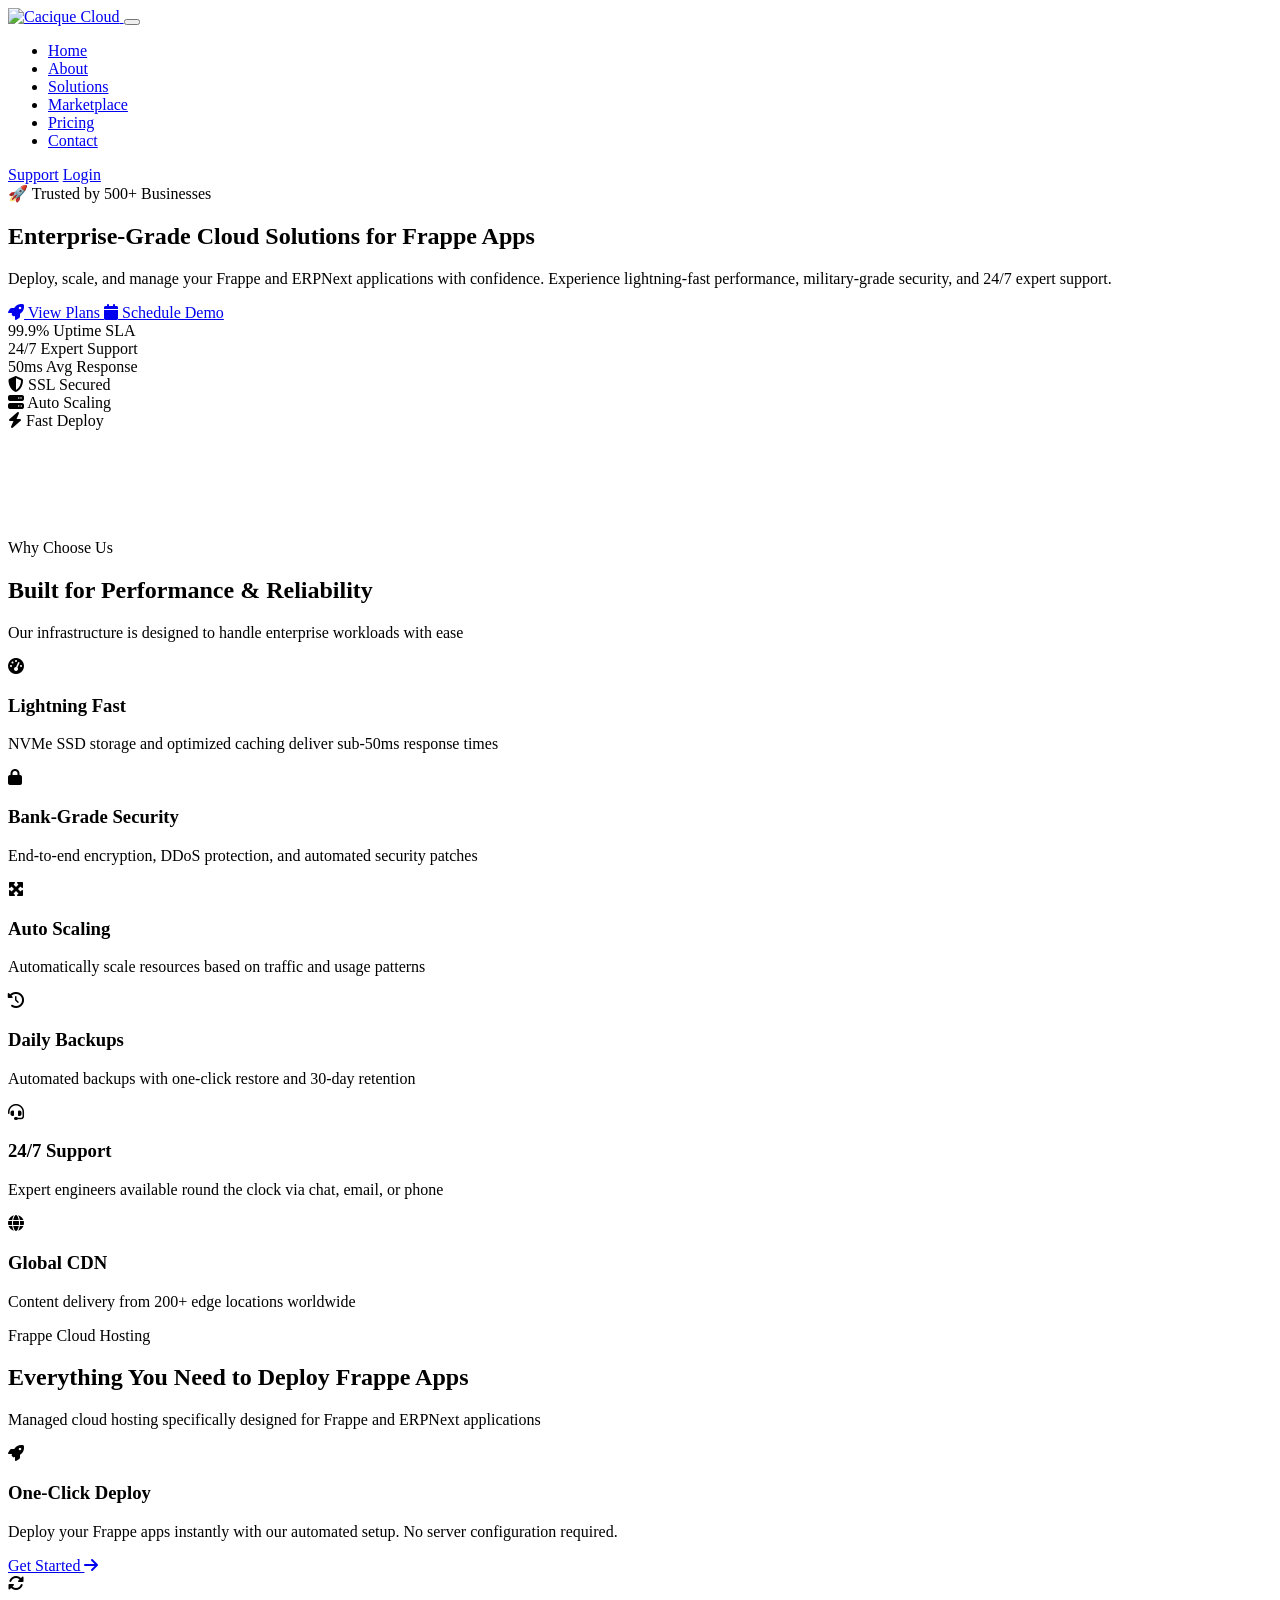
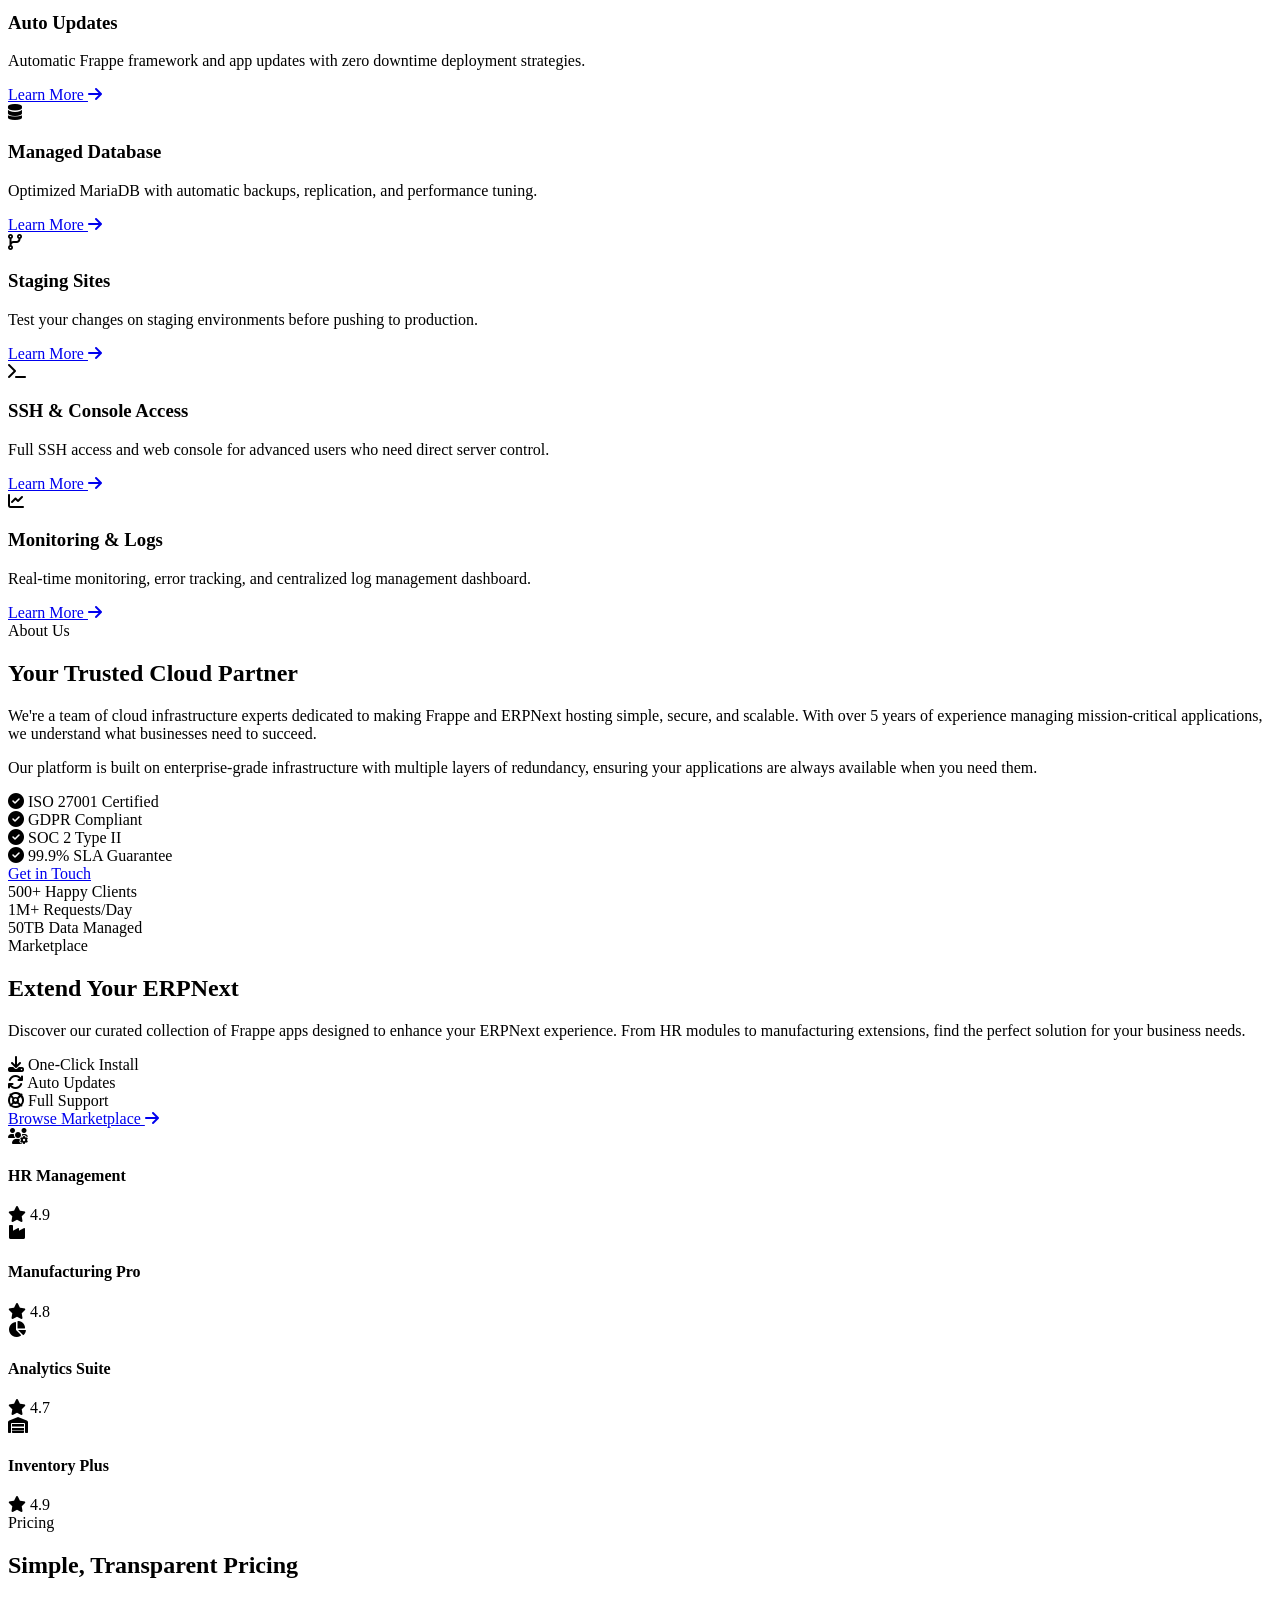
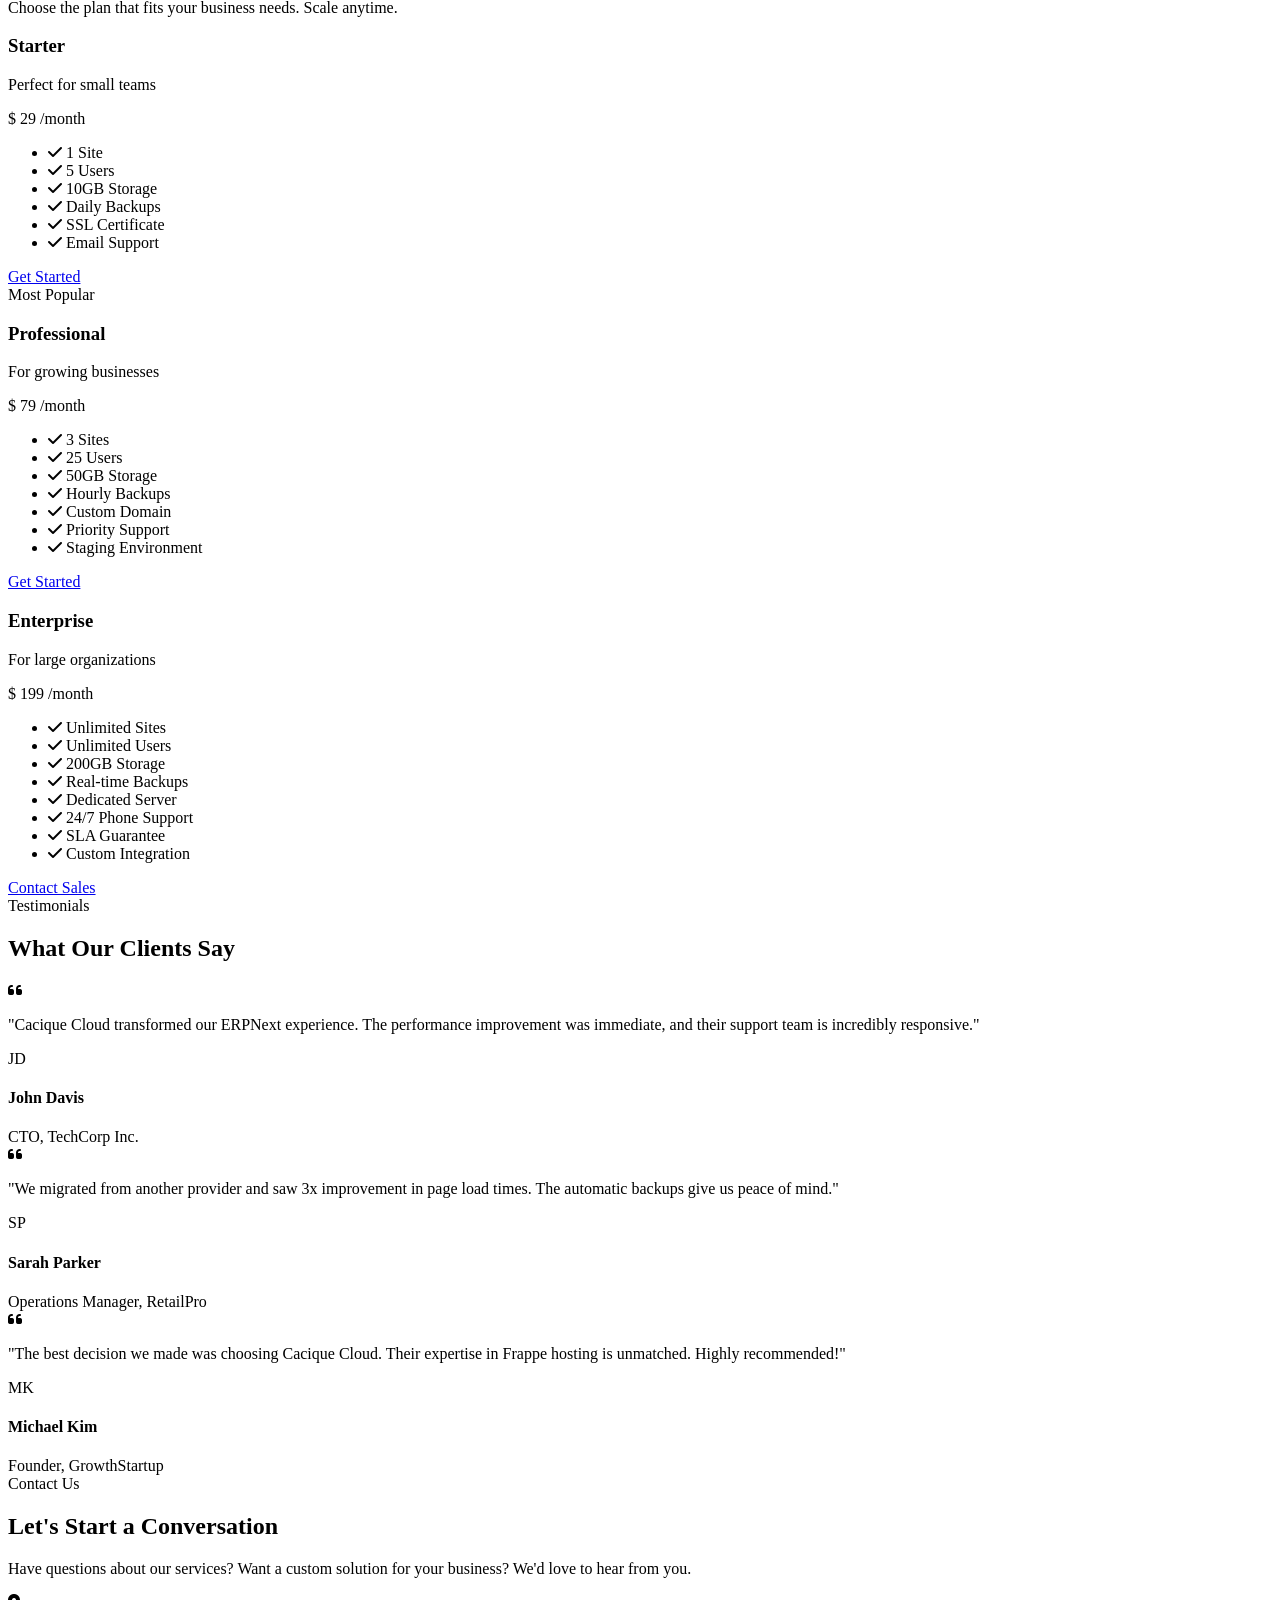
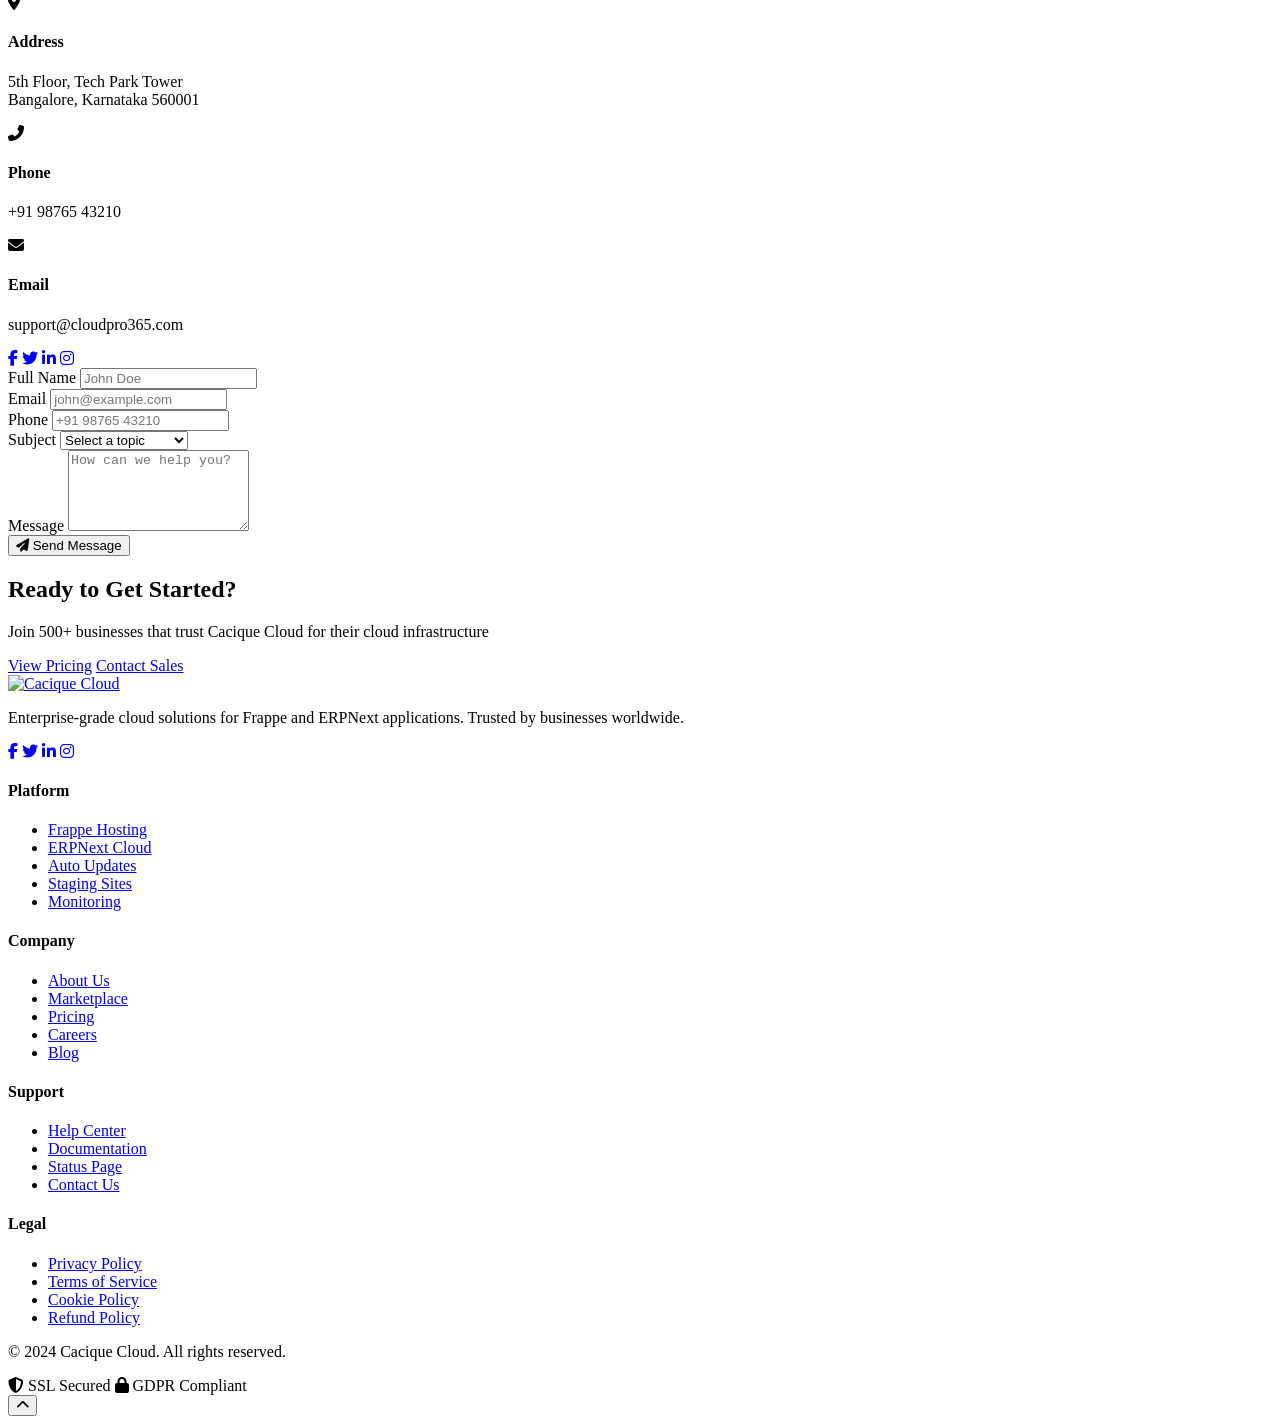
==== press_app/www/press_home.html @ 89ca15f7 "update" ====
<!DOCTYPE html>
<html lang="en">
<head>
    <meta charset="UTF-8">
    <meta name="viewport" content="width=device-width, initial-scale=1.0">
    <title>Cacique Cloud - Secure Cloud Solutions for Frappe Apps</title>
    <link rel="stylesheet" href="/assets/press_app/css/cloudpro.css">
    <link href="https://fonts.googleapis.com/css2?family=Inter:wght@300;400;500;600;700;800&display=swap" rel="stylesheet">
    <link rel="stylesheet" href="https://cdnjs.cloudflare.com/ajax/libs/font-awesome/6.4.0/css/all.min.css">
</head>
<body>
    <!-- Navigation -->
    <nav class="navbar" id="navbar">
        <div class="nav-container">
            <a href="#" class="logo">
                <img src="/files/logo.png" alt="Cacique Cloud" class="logo-image">
            </a>

            <button class="mobile-toggle" id="mobileToggle" aria-label="Toggle menu">
                <span></span>
                <span></span>
                <span></span>
            </button>

            <ul class="nav-menu" id="navMenu">
                <li><a href="#home" class="nav-link active">Home</a></li>
                <li><a href="#about" class="nav-link">About</a></li>
                <li><a href="#solutions" class="nav-link">Solutions</a></li>
                <li><a href="#marketplace" class="nav-link">Marketplace</a></li>
                <li><a href="#pricing" class="nav-link">Pricing</a></li>
                <li><a href="#contact" class="nav-link">Contact</a></li>
            </ul>

            <div class="nav-actions">
                <a href="#" class="btn btn-outline">Support</a>
                <a href="#" class="btn btn-primary">Login</a>
            </div>
        </div>
    </nav>

    <!-- Hero Section -->
    <section class="hero" id="home">
        <div class="hero-container">
            <div class="hero-content">
                <span class="hero-badge">🚀 Trusted by 500+ Businesses</span>
                <h1 class="hero-title">
                    Enterprise-Grade <span class="gradient-text">Cloud Solutions</span> for Frappe Apps
                </h1>
                <p class="hero-description">
                    Deploy, scale, and manage your Frappe and ERPNext applications with confidence.
                    Experience lightning-fast performance, military-grade security, and 24/7 expert support.
                </p>
                <div class="hero-actions">
                    <a href="#pricing" class="btn btn-primary btn-large">
                        <i class="fas fa-rocket"></i> View Plans
                    </a>
                    <a href="#contact" class="btn btn-outline btn-large">
                        <i class="fas fa-calendar"></i> Schedule Demo
                    </a>
                </div>
                <div class="hero-stats">
                    <div class="stat">
                        <span class="stat-number">99.9%</span>
                        <span class="stat-label">Uptime SLA</span>
                    </div>
                    <div class="stat">
                        <span class="stat-number">24/7</span>
                        <span class="stat-label">Expert Support</span>
                    </div>
                    <div class="stat">
                        <span class="stat-number">50ms</span>
                        <span class="stat-label">Avg Response</span>
                    </div>
                </div>
            </div>
            <div class="hero-visual">
                <div class="hero-image">
                    <div class="floating-card card-1">
                        <i class="fas fa-shield-alt"></i>
                        <span>SSL Secured</span>
                    </div>
                    <div class="floating-card card-2">
                        <i class="fas fa-server"></i>
                        <span>Auto Scaling</span>
                    </div>
                    <div class="floating-card card-3">
                        <i class="fas fa-bolt"></i>
                        <span>Fast Deploy</span>
                    </div>
                    <div class="cloud-illustration">
                        <div class="cloud-main"></div>
                        <div class="cloud-secondary"></div>
                        <div class="server-rack"></div>
                    </div>
                </div>
            </div>
        </div>
        <div class="hero-wave">
            <svg viewBox="0 0 1440 120" fill="none" xmlns="http://www.w3.org/2000/svg">
                <path d="M0 120L60 105C120 90 240 60 360 45C480 30 600 30 720 37.5C840 45 960 60 1080 67.5C1200 75 1320 75 1380 75L1440 75V120H1380C1320 120 1200 120 1080 120C960 120 840 120 720 120C600 120 480 120 360 120C240 120 120 120 60 120H0Z" fill="white"/>
            </svg>
        </div>
    </section>

    <!-- Features Section -->
    <section class="features" id="features">
        <div class="container">
            <div class="section-header">
                <span class="section-badge">Why Choose Us</span>
                <h2 class="section-title">Built for Performance & Reliability</h2>
                <p class="section-description">
                    Our infrastructure is designed to handle enterprise workloads with ease
                </p>
            </div>
            <div class="features-grid">
                <div class="feature-card" data-aos="fade-up">
                    <div class="feature-icon">
                        <i class="fas fa-tachometer-alt"></i>
                    </div>
                    <h3>Lightning Fast</h3>
                    <p>NVMe SSD storage and optimized caching deliver sub-50ms response times</p>
                </div>
                <div class="feature-card" data-aos="fade-up" data-aos-delay="100">
                    <div class="feature-icon">
                        <i class="fas fa-lock"></i>
                    </div>
                    <h3>Bank-Grade Security</h3>
                    <p>End-to-end encryption, DDoS protection, and automated security patches</p>
                </div>
                <div class="feature-card" data-aos="fade-up" data-aos-delay="200">
                    <div class="feature-icon">
                        <i class="fas fa-expand-arrows-alt"></i>
                    </div>
                    <h3>Auto Scaling</h3>
                    <p>Automatically scale resources based on traffic and usage patterns</p>
                </div>
                <div class="feature-card" data-aos="fade-up" data-aos-delay="300">
                    <div class="feature-icon">
                        <i class="fas fa-history"></i>
                    </div>
                    <h3>Daily Backups</h3>
                    <p>Automated backups with one-click restore and 30-day retention</p>
                </div>
                <div class="feature-card" data-aos="fade-up" data-aos-delay="400">
                    <div class="feature-icon">
                        <i class="fas fa-headset"></i>
                    </div>
                    <h3>24/7 Support</h3>
                    <p>Expert engineers available round the clock via chat, email, or phone</p>
                </div>
                <div class="feature-card" data-aos="fade-up" data-aos-delay="500">
                    <div class="feature-icon">
                        <i class="fas fa-globe"></i>
                    </div>
                    <h3>Global CDN</h3>
                    <p>Content delivery from 200+ edge locations worldwide</p>
                </div>
            </div>
        </div>
    </section>

    <!-- Solutions Section -->
    <section class="solutions" id="solutions">
        <div class="container">
            <div class="section-header">
                <span class="section-badge">Frappe Cloud Hosting</span>
                <h2 class="section-title">Everything You Need to Deploy Frappe Apps</h2>
                <p class="section-description">
                    Managed cloud hosting specifically designed for Frappe and ERPNext applications
                </p>
            </div>
            <div class="solutions-grid">
                <div class="solution-card" data-aos="fade-up">
                    <div class="solution-icon">
                        <i class="fas fa-rocket"></i>
                    </div>
                    <h3>One-Click Deploy</h3>
                    <p>Deploy your Frappe apps instantly with our automated setup. No server configuration required.</p>
                    <a href="#pricing" class="solution-link">
                        Get Started <i class="fas fa-arrow-right"></i>
                    </a>
                </div>
                <div class="solution-card" data-aos="fade-up" data-aos-delay="100">
                    <div class="solution-icon">
                        <i class="fas fa-sync-alt"></i>
                    </div>
                    <h3>Auto Updates</h3>
                    <p>Automatic Frappe framework and app updates with zero downtime deployment strategies.</p>
                    <a href="#pricing" class="solution-link">
                        Learn More <i class="fas fa-arrow-right"></i>
                    </a>
                </div>
                <div class="solution-card" data-aos="fade-up" data-aos-delay="200">
                    <div class="solution-icon">
                        <i class="fas fa-database"></i>
                    </div>
                    <h3>Managed Database</h3>
                    <p>Optimized MariaDB with automatic backups, replication, and performance tuning.</p>
                    <a href="#pricing" class="solution-link">
                        Learn More <i class="fas fa-arrow-right"></i>
                    </a>
                </div>
                <div class="solution-card" data-aos="fade-up" data-aos-delay="300">
                    <div class="solution-icon">
                        <i class="fas fa-code-branch"></i>
                    </div>
                    <h3>Staging Sites</h3>
                    <p>Test your changes on staging environments before pushing to production.</p>
                    <a href="#pricing" class="solution-link">
                        Learn More <i class="fas fa-arrow-right"></i>
                    </a>
                </div>
                <div class="solution-card" data-aos="fade-up" data-aos-delay="400">
                    <div class="solution-icon">
                        <i class="fas fa-terminal"></i>
                    </div>
                    <h3>SSH & Console Access</h3>
                    <p>Full SSH access and web console for advanced users who need direct server control.</p>
                    <a href="#pricing" class="solution-link">
                        Learn More <i class="fas fa-arrow-right"></i>
                    </a>
                </div>
                <div class="solution-card" data-aos="fade-up" data-aos-delay="500">
                    <div class="solution-icon">
                        <i class="fas fa-chart-line"></i>
                    </div>
                    <h3>Monitoring & Logs</h3>
                    <p>Real-time monitoring, error tracking, and centralized log management dashboard.</p>
                    <a href="#pricing" class="solution-link">
                        Learn More <i class="fas fa-arrow-right"></i>
                    </a>
                </div>
            </div>
        </div>
    </section>

    <!-- About Section -->
    <section class="about" id="about">
        <div class="container">
            <div class="about-grid">
                <div class="about-content" data-aos="fade-right">
                    <span class="section-badge">About Us</span>
                    <h2 class="section-title">Your Trusted Cloud Partner</h2>
                    <p>
                        We're a team of cloud infrastructure experts dedicated to making Frappe and ERPNext
                        hosting simple, secure, and scalable. With over 5 years of experience managing
                        mission-critical applications, we understand what businesses need to succeed.
                    </p>
                    <p>
                        Our platform is built on enterprise-grade infrastructure with multiple layers of
                        redundancy, ensuring your applications are always available when you need them.
                    </p>
                    <div class="about-features">
                        <div class="about-feature">
                            <i class="fas fa-check-circle"></i>
                            <span>ISO 27001 Certified</span>
                        </div>
                        <div class="about-feature">
                            <i class="fas fa-check-circle"></i>
                            <span>GDPR Compliant</span>
                        </div>
                        <div class="about-feature">
                            <i class="fas fa-check-circle"></i>
                            <span>SOC 2 Type II</span>
                        </div>
                        <div class="about-feature">
                            <i class="fas fa-check-circle"></i>
                            <span>99.9% SLA Guarantee</span>
                        </div>
                    </div>
                    <a href="#contact" class="btn btn-primary">Get in Touch</a>
                </div>
                <div class="about-visual" data-aos="fade-left">
                    <div class="about-image">
                        <div class="stat-card stat-card-1">
                            <span class="stat-number">500+</span>
                            <span class="stat-label">Happy Clients</span>
                        </div>
                        <div class="stat-card stat-card-2">
                            <span class="stat-number">1M+</span>
                            <span class="stat-label">Requests/Day</span>
                        </div>
                        <div class="stat-card stat-card-3">
                            <span class="stat-number">50TB</span>
                            <span class="stat-label">Data Managed</span>
                        </div>
                    </div>
                </div>
            </div>
        </div>
    </section>

    <!-- Marketplace Section -->
    <section class="marketplace" id="marketplace">
        <div class="container">
            <div class="marketplace-content">
                <div class="marketplace-text" data-aos="fade-up">
                    <span class="section-badge">Marketplace</span>
                    <h2 class="section-title">Extend Your ERPNext</h2>
                    <p>
                        Discover our curated collection of Frappe apps designed to enhance your
                        ERPNext experience. From HR modules to manufacturing extensions, find
                        the perfect solution for your business needs.
                    </p>
                    <div class="marketplace-features">
                        <div class="mp-feature">
                            <i class="fas fa-download"></i>
                            <span>One-Click Install</span>
                        </div>
                        <div class="mp-feature">
                            <i class="fas fa-sync"></i>
                            <span>Auto Updates</span>
                        </div>
                        <div class="mp-feature">
                            <i class="fas fa-life-ring"></i>
                            <span>Full Support</span>
                        </div>
                    </div>
                    <a href="#" class="btn btn-primary">
                        Browse Marketplace <i class="fas fa-arrow-right"></i>
                    </a>
                </div>
                <div class="marketplace-apps" data-aos="fade-up" data-aos-delay="200">
                    <div class="app-card">
                        <div class="app-icon"><i class="fas fa-users-cog"></i></div>
                        <h4>HR Management</h4>
                        <div class="app-rating">
                            <i class="fas fa-star"></i>
                            <span>4.9</span>
                        </div>
                    </div>
                    <div class="app-card">
                        <div class="app-icon"><i class="fas fa-industry"></i></div>
                        <h4>Manufacturing Pro</h4>
                        <div class="app-rating">
                            <i class="fas fa-star"></i>
                            <span>4.8</span>
                        </div>
                    </div>
                    <div class="app-card">
                        <div class="app-icon"><i class="fas fa-chart-pie"></i></div>
                        <h4>Analytics Suite</h4>
                        <div class="app-rating">
                            <i class="fas fa-star"></i>
                            <span>4.7</span>
                        </div>
                    </div>
                    <div class="app-card">
                        <div class="app-icon"><i class="fas fa-warehouse"></i></div>
                        <h4>Inventory Plus</h4>
                        <div class="app-rating">
                            <i class="fas fa-star"></i>
                            <span>4.9</span>
                        </div>
                    </div>
                </div>
            </div>
        </div>
    </section>

    <!-- Pricing Section -->
    <section class="pricing" id="pricing">
        <div class="container">
            <div class="section-header">
                <span class="section-badge">Pricing</span>
                <h2 class="section-title">Simple, Transparent Pricing</h2>
                <p class="section-description">
                    Choose the plan that fits your business needs. Scale anytime.
                </p>
            </div>
            <div class="pricing-grid">
                <div class="pricing-card" data-aos="fade-up">
                    <div class="pricing-header">
                        <h3>Starter</h3>
                        <p>Perfect for small teams</p>
                    </div>
                    <div class="pricing-price">
                        <span class="currency">$</span>
                        <span class="amount">29</span>
                        <span class="period">/month</span>
                    </div>
                    <ul class="pricing-features">
                        <li><i class="fas fa-check"></i> 1 Site</li>
                        <li><i class="fas fa-check"></i> 5 Users</li>
                        <li><i class="fas fa-check"></i> 10GB Storage</li>
                        <li><i class="fas fa-check"></i> Daily Backups</li>
                        <li><i class="fas fa-check"></i> SSL Certificate</li>
                        <li><i class="fas fa-check"></i> Email Support</li>
                    </ul>
                    <a href="#contact" class="btn btn-outline btn-block">Get Started</a>
                </div>
                <div class="pricing-card featured" data-aos="fade-up" data-aos-delay="100">
                    <div class="pricing-badge">Most Popular</div>
                    <div class="pricing-header">
                        <h3>Professional</h3>
                        <p>For growing businesses</p>
                    </div>
                    <div class="pricing-price">
                        <span class="currency">$</span>
                        <span class="amount">79</span>
                        <span class="period">/month</span>
                    </div>
                    <ul class="pricing-features">
                        <li><i class="fas fa-check"></i> 3 Sites</li>
                        <li><i class="fas fa-check"></i> 25 Users</li>
                        <li><i class="fas fa-check"></i> 50GB Storage</li>
                        <li><i class="fas fa-check"></i> Hourly Backups</li>
                        <li><i class="fas fa-check"></i> Custom Domain</li>
                        <li><i class="fas fa-check"></i> Priority Support</li>
                        <li><i class="fas fa-check"></i> Staging Environment</li>
                    </ul>
                    <a href="#contact" class="btn btn-primary btn-block">Get Started</a>
                </div>
                <div class="pricing-card" data-aos="fade-up" data-aos-delay="200">
                    <div class="pricing-header">
                        <h3>Enterprise</h3>
                        <p>For large organizations</p>
                    </div>
                    <div class="pricing-price">
                        <span class="currency">$</span>
                        <span class="amount">199</span>
                        <span class="period">/month</span>
                    </div>
                    <ul class="pricing-features">
                        <li><i class="fas fa-check"></i> Unlimited Sites</li>
                        <li><i class="fas fa-check"></i> Unlimited Users</li>
                        <li><i class="fas fa-check"></i> 200GB Storage</li>
                        <li><i class="fas fa-check"></i> Real-time Backups</li>
                        <li><i class="fas fa-check"></i> Dedicated Server</li>
                        <li><i class="fas fa-check"></i> 24/7 Phone Support</li>
                        <li><i class="fas fa-check"></i> SLA Guarantee</li>
                        <li><i class="fas fa-check"></i> Custom Integration</li>
                    </ul>
                    <a href="#contact" class="btn btn-outline btn-block">Contact Sales</a>
                </div>
            </div>
        </div>
    </section>

    <!-- Testimonials Section -->
    <section class="testimonials">
        <div class="container">
            <div class="section-header">
                <span class="section-badge">Testimonials</span>
                <h2 class="section-title">What Our Clients Say</h2>
            </div>
            <div class="testimonials-grid">
                <div class="testimonial-card" data-aos="fade-up">
                    <div class="testimonial-content">
                        <i class="fas fa-quote-left"></i>
                        <p>
                            "Cacique Cloud transformed our ERPNext experience. The performance improvement
                            was immediate, and their support team is incredibly responsive."
                        </p>
                    </div>
                    <div class="testimonial-author">
                        <div class="author-avatar">JD</div>
                        <div class="author-info">
                            <h4>John Davis</h4>
                            <span>CTO, TechCorp Inc.</span>
                        </div>
                    </div>
                </div>
                <div class="testimonial-card" data-aos="fade-up" data-aos-delay="100">
                    <div class="testimonial-content">
                        <i class="fas fa-quote-left"></i>
                        <p>
                            "We migrated from another provider and saw 3x improvement in page load times.
                            The automatic backups give us peace of mind."
                        </p>
                    </div>
                    <div class="testimonial-author">
                        <div class="author-avatar">SP</div>
                        <div class="author-info">
                            <h4>Sarah Parker</h4>
                            <span>Operations Manager, RetailPro</span>
                        </div>
                    </div>
                </div>
                <div class="testimonial-card" data-aos="fade-up" data-aos-delay="200">
                    <div class="testimonial-content">
                        <i class="fas fa-quote-left"></i>
                        <p>
                            "The best decision we made was choosing Cacique Cloud. Their expertise in
                            Frappe hosting is unmatched. Highly recommended!"
                        </p>
                    </div>
                    <div class="testimonial-author">
                        <div class="author-avatar">MK</div>
                        <div class="author-info">
                            <h4>Michael Kim</h4>
                            <span>Founder, GrowthStartup</span>
                        </div>
                    </div>
                </div>
            </div>
        </div>
    </section>

    <!-- Contact Section -->
    <section class="contact" id="contact">
        <div class="container">
            <div class="contact-grid">
                <div class="contact-info" data-aos="fade-right">
                    <span class="section-badge">Contact Us</span>
                    <h2 class="section-title">Let's Start a Conversation</h2>
                    <p>
                        Have questions about our services? Want a custom solution for your business?
                        We'd love to hear from you.
                    </p>
                    <div class="contact-details">
                        <div class="contact-item">
                            <div class="contact-icon">
                                <i class="fas fa-map-marker-alt"></i>
                            </div>
                            <div class="contact-text">
                                <h4>Address</h4>
                                <p>5th Floor, Tech Park Tower<br>Bangalore, Karnataka 560001</p>
                            </div>
                        </div>
                        <div class="contact-item">
                            <div class="contact-icon">
                                <i class="fas fa-phone-alt"></i>
                            </div>
                            <div class="contact-text">
                                <h4>Phone</h4>
                                <p>+91 98765 43210</p>
                            </div>
                        </div>
                        <div class="contact-item">
                            <div class="contact-icon">
                                <i class="fas fa-envelope"></i>
                            </div>
                            <div class="contact-text">
                                <h4>Email</h4>
                                <p>support@cloudpro365.com</p>
                            </div>
                        </div>
                    </div>
                    <div class="social-links">
                        <a href="#" class="social-link"><i class="fab fa-facebook-f"></i></a>
                        <a href="#" class="social-link"><i class="fab fa-twitter"></i></a>
                        <a href="#" class="social-link"><i class="fab fa-linkedin-in"></i></a>
                        <a href="#" class="social-link"><i class="fab fa-instagram"></i></a>
                    </div>
                </div>
                <div class="contact-form-wrapper" data-aos="fade-left">
                    <form class="contact-form" id="contactForm">
                        <div class="form-group">
                            <label for="name">Full Name</label>
                            <input type="text" id="name" name="name" required placeholder="John Doe">
                        </div>
                        <div class="form-row">
                            <div class="form-group">
                                <label for="email">Email</label>
                                <input type="email" id="email" name="email" required placeholder="john@example.com">
                            </div>
                            <div class="form-group">
                                <label for="phone">Phone</label>
                                <input type="tel" id="phone" name="phone" placeholder="+91 98765 43210">
                            </div>
                        </div>
                        <div class="form-group">
                            <label for="subject">Subject</label>
                            <select id="subject" name="subject" required>
                                <option value="">Select a topic</option>
                                <option value="sales">Sales Inquiry</option>
                                <option value="support">Technical Support</option>
                                <option value="billing">Billing Question</option>
                                <option value="partnership">Partnership</option>
                                <option value="other">Other</option>
                            </select>
                        </div>
                        <div class="form-group">
                            <label for="message">Message</label>
                            <textarea id="message" name="message" rows="5" required placeholder="How can we help you?"></textarea>
                        </div>
                        <button type="submit" class="btn btn-primary btn-block">
                            <i class="fas fa-paper-plane"></i> Send Message
                        </button>
                    </form>
                </div>
            </div>
        </div>
    </section>

    <!-- CTA Section -->
    <section class="cta">
        <div class="container">
            <div class="cta-content" data-aos="fade-up">
                <h2>Ready to Get Started?</h2>
                <p>Join 500+ businesses that trust Cacique Cloud for their cloud infrastructure</p>
                <div class="cta-actions">
                    <a href="#pricing" class="btn btn-white btn-large">View Pricing</a>
                    <a href="#contact" class="btn btn-outline-white btn-large">Contact Sales</a>
                </div>
            </div>
        </div>
    </section>

    <!-- Footer -->
    <footer class="footer">
        <div class="container">
            <div class="footer-grid">
                <div class="footer-brand">
                    <a href="#" class="logo">
                        <img src="/files/logo.png" alt="Cacique Cloud" class="logo-image footer-logo">
                    </a>
                    <p>
                        Enterprise-grade cloud solutions for Frappe and ERPNext applications.
                        Trusted by businesses worldwide.
                    </p>
                    <div class="footer-social">
                        <a href="#"><i class="fab fa-facebook-f"></i></a>
                        <a href="#"><i class="fab fa-twitter"></i></a>
                        <a href="#"><i class="fab fa-linkedin-in"></i></a>
                        <a href="#"><i class="fab fa-instagram"></i></a>
                    </div>
                </div>
                <div class="footer-links">
                    <h4>Platform</h4>
                    <ul>
                        <li><a href="#solutions">Frappe Hosting</a></li>
                        <li><a href="#solutions">ERPNext Cloud</a></li>
                        <li><a href="#solutions">Auto Updates</a></li>
                        <li><a href="#solutions">Staging Sites</a></li>
                        <li><a href="#solutions">Monitoring</a></li>
                    </ul>
                </div>
                <div class="footer-links">
                    <h4>Company</h4>
                    <ul>
                        <li><a href="#about">About Us</a></li>
                        <li><a href="#marketplace">Marketplace</a></li>
                        <li><a href="#pricing">Pricing</a></li>
                        <li><a href="#">Careers</a></li>
                        <li><a href="#">Blog</a></li>
                    </ul>
                </div>
                <div class="footer-links">
                    <h4>Support</h4>
                    <ul>
                        <li><a href="#">Help Center</a></li>
                        <li><a href="#">Documentation</a></li>
                        <li><a href="#">Status Page</a></li>
                        <li><a href="#contact">Contact Us</a></li>
                    </ul>
                </div>
                <div class="footer-links">
                    <h4>Legal</h4>
                    <ul>
                        <li><a href="#">Privacy Policy</a></li>
                        <li><a href="#">Terms of Service</a></li>
                        <li><a href="#">Cookie Policy</a></li>
                        <li><a href="#">Refund Policy</a></li>
                    </ul>
                </div>
            </div>
            <div class="footer-bottom">
                <p>&copy; 2024 Cacique Cloud. All rights reserved.</p>
                <div class="footer-badges">
                    <span><i class="fas fa-shield-alt"></i> SSL Secured</span>
                    <span><i class="fas fa-lock"></i> GDPR Compliant</span>
                </div>
            </div>
        </div>
    </footer>

    <!-- Back to Top -->
    <button class="back-to-top" id="backToTop" aria-label="Back to top">
        <i class="fas fa-chevron-up"></i>
    </button>

    <script src="/assets/press_app/js/cloudpro.js"></script>
</body>
</html>
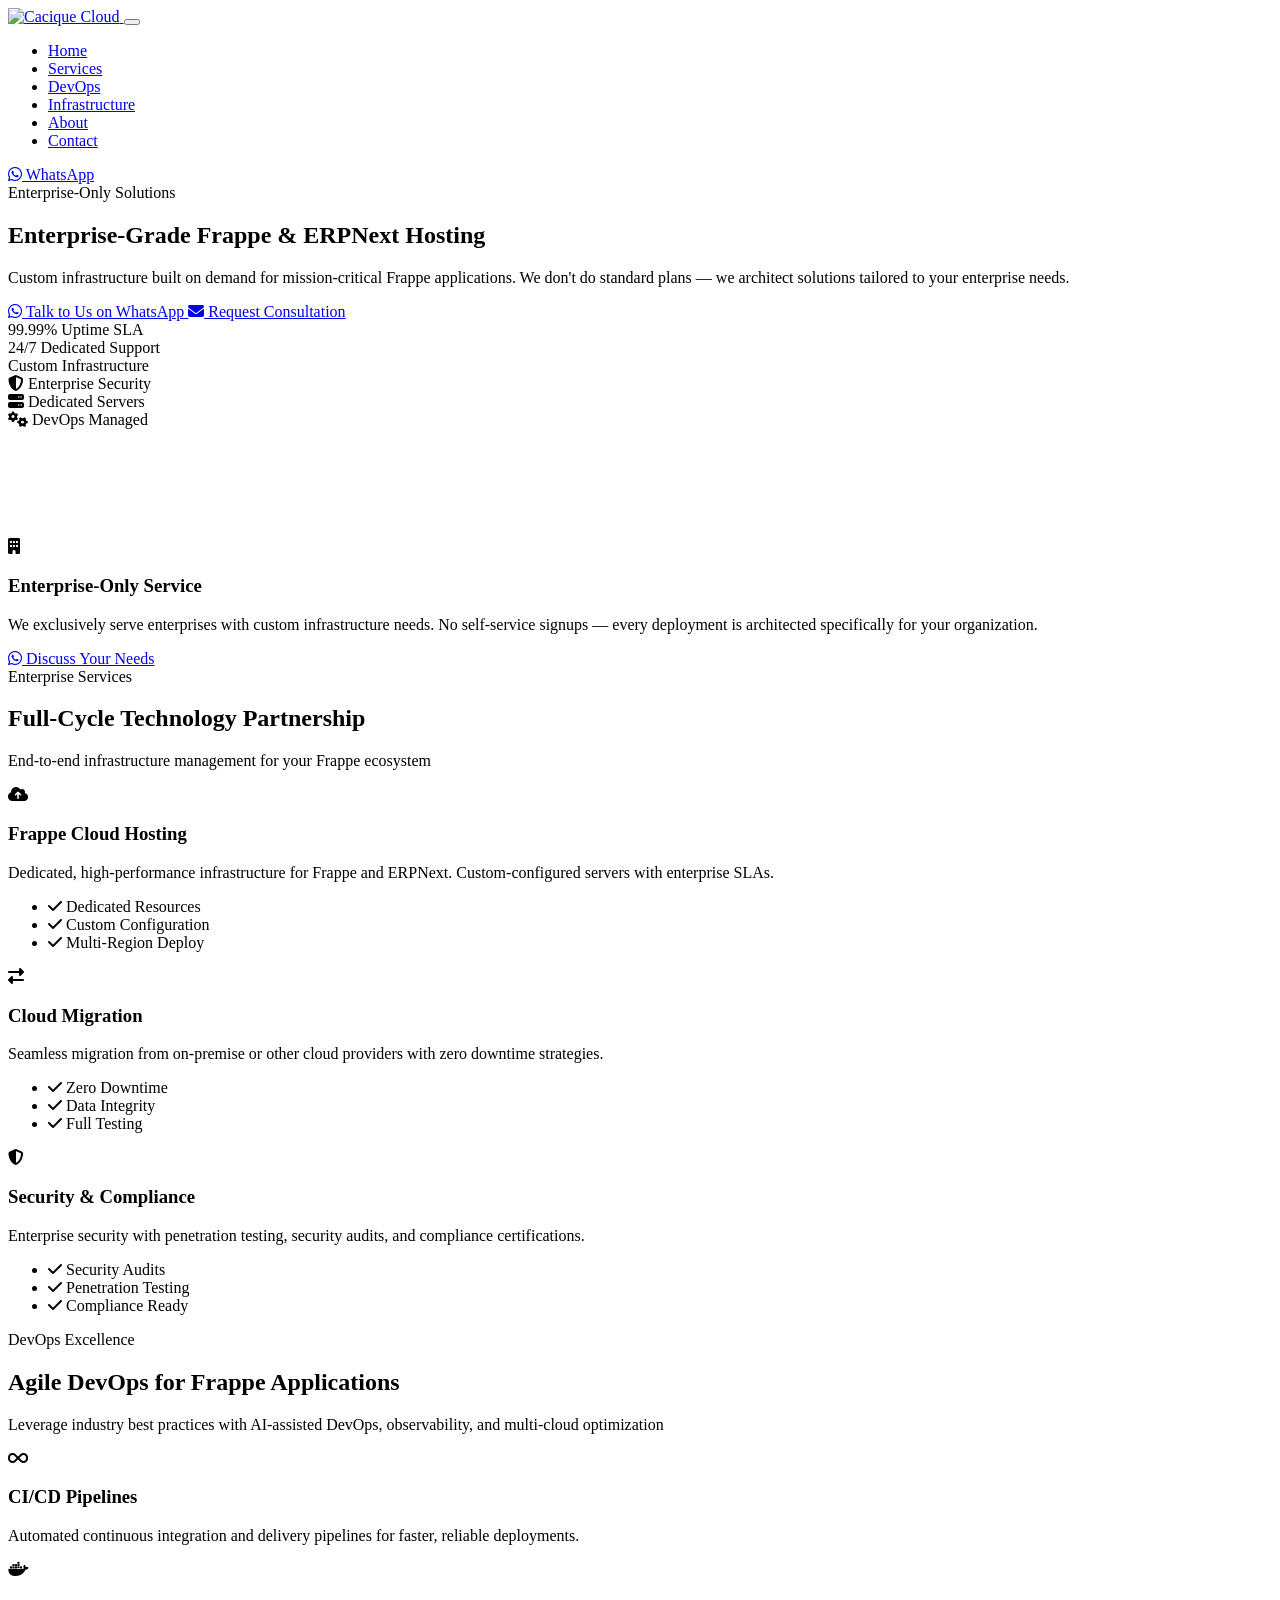
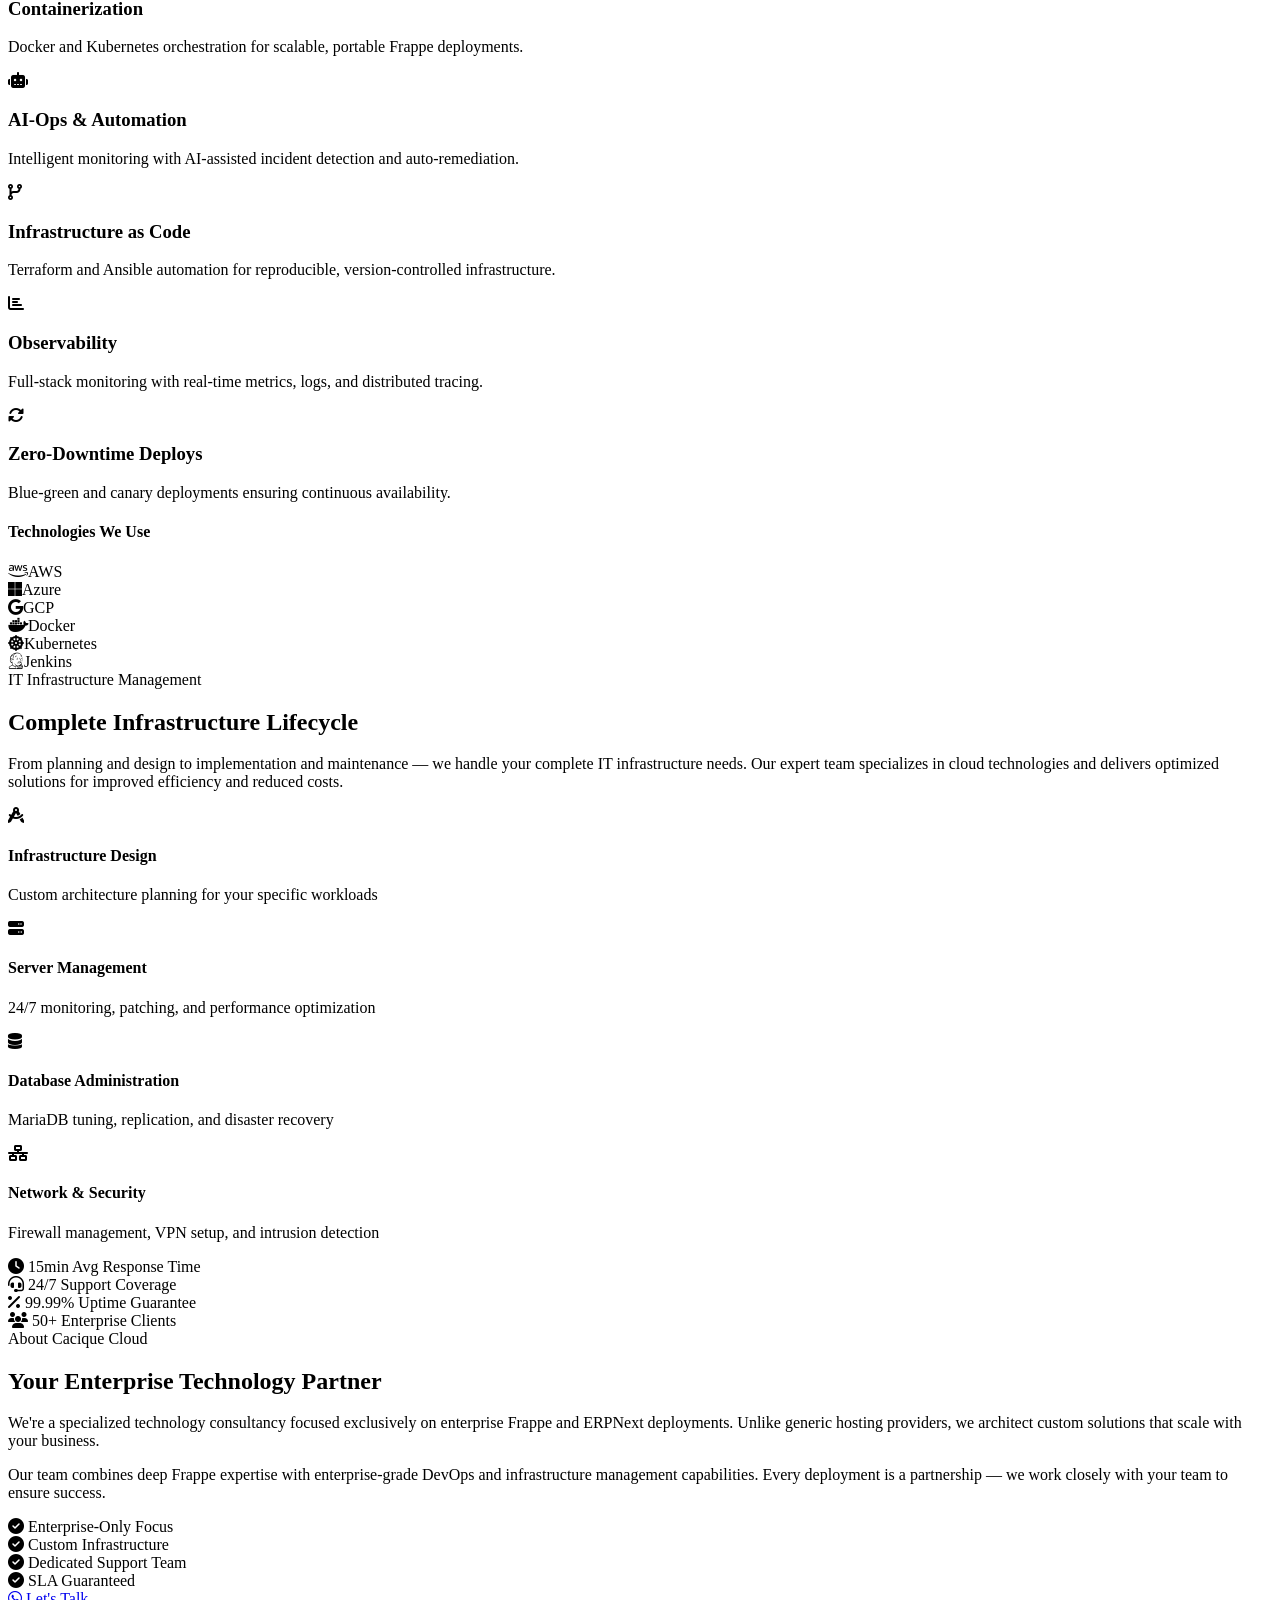
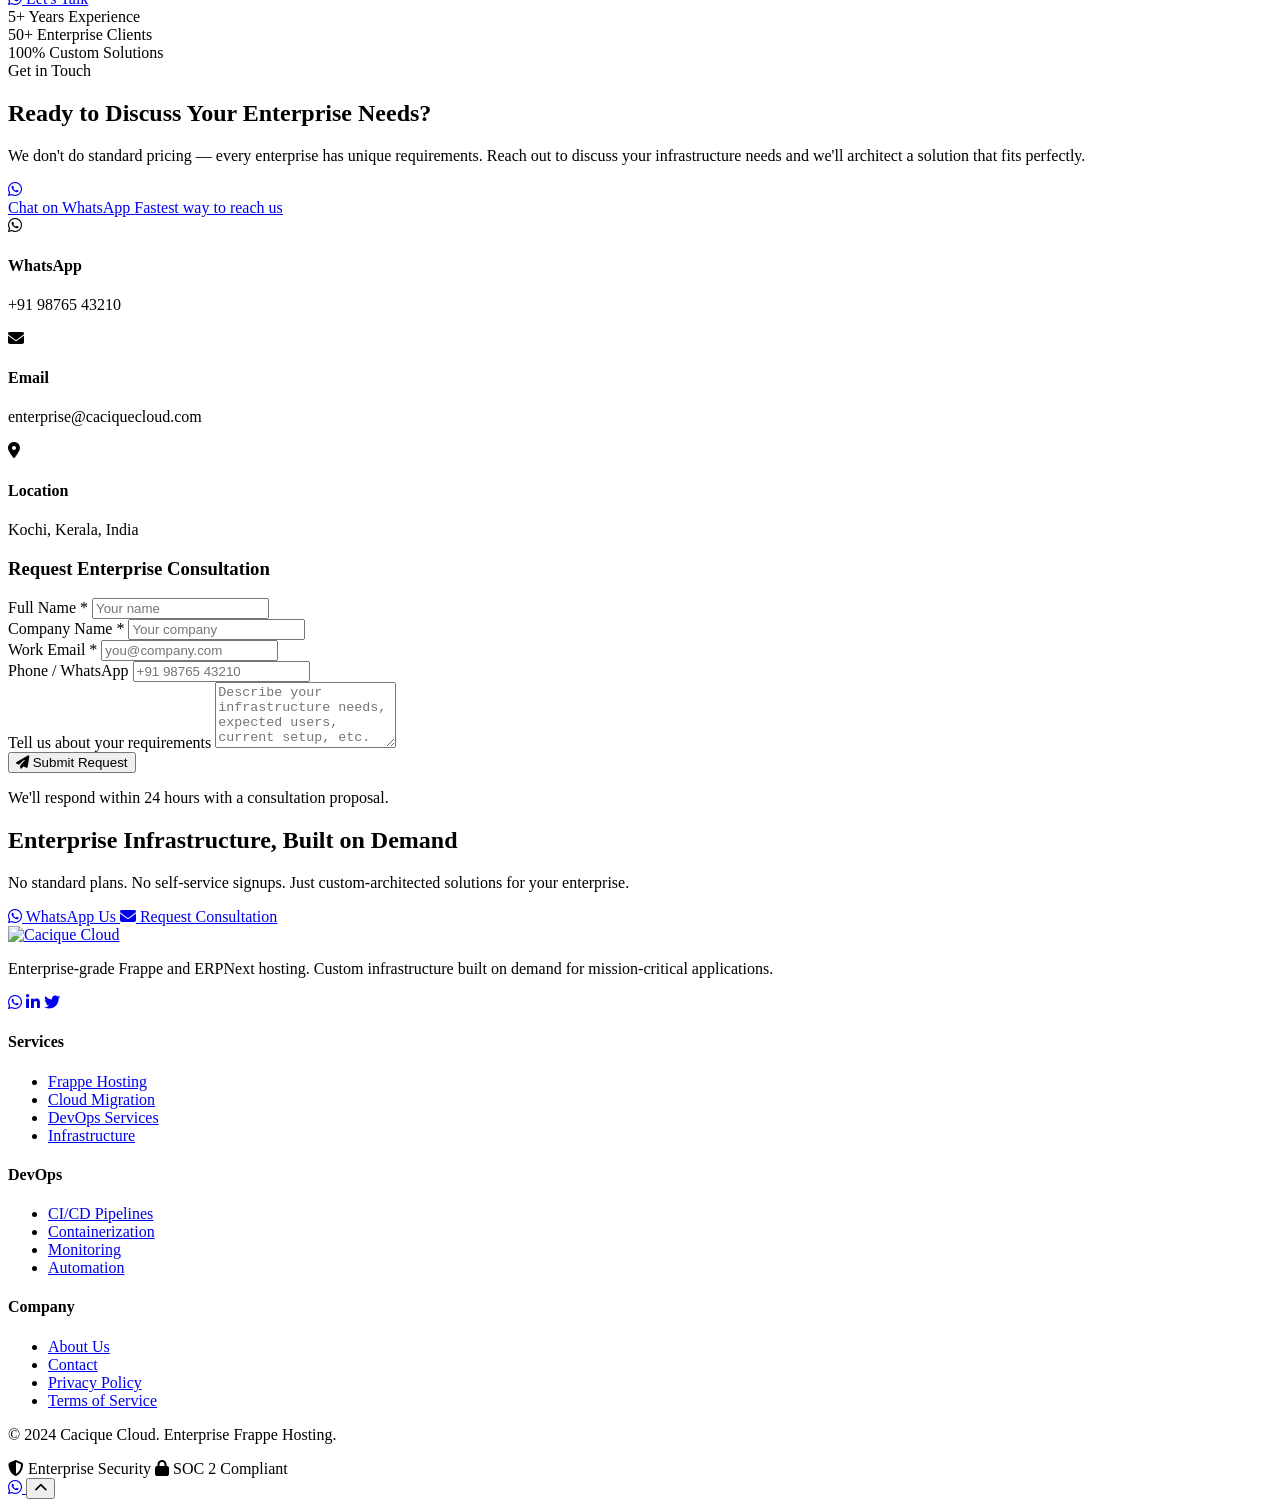
==== commit 59d24805: "refactor: Enterprise-only Frappe hosting with DevOps & Infrastructure Major refactor focusing on ent" ====
--- a/press_app/www/press_home.html
+++ b/press_app/www/press_home.html
@@ -3,7 +3,7 @@
 <head>
     <meta charset="UTF-8">
     <meta name="viewport" content="width=device-width, initial-scale=1.0">
-    <title>Cacique Cloud - Secure Cloud Solutions for Frappe Apps</title>
+    <title>Cacique Cloud - Enterprise Frappe & ERPNext Hosting | On-Demand Infrastructure</title>
     <link rel="stylesheet" href="/assets/press_app/css/cloudpro.css">
     <link href="https://fonts.googleapis.com/css2?family=Inter:wght@300;400;500;600;700;800&display=swap" rel="stylesheet">
     <link rel="stylesheet" href="https://cdnjs.cloudflare.com/ajax/libs/font-awesome/6.4.0/css/all.min.css">
@@ -24,16 +24,17 @@
 
             <ul class="nav-menu" id="navMenu">
                 <li><a href="#home" class="nav-link active">Home</a></li>
+                <li><a href="#services" class="nav-link">Services</a></li>
+                <li><a href="#devops" class="nav-link">DevOps</a></li>
+                <li><a href="#infrastructure" class="nav-link">Infrastructure</a></li>
                 <li><a href="#about" class="nav-link">About</a></li>
-                <li><a href="#solutions" class="nav-link">Solutions</a></li>
-                <li><a href="#marketplace" class="nav-link">Marketplace</a></li>
-                <li><a href="#pricing" class="nav-link">Pricing</a></li>
                 <li><a href="#contact" class="nav-link">Contact</a></li>
             </ul>
 
             <div class="nav-actions">
-                <a href="#" class="btn btn-outline">Support</a>
-                <a href="#" class="btn btn-primary">Login</a>
+                <a href="https://wa.me/919876543210" target="_blank" class="btn btn-whatsapp">
+                    <i class="fab fa-whatsapp"></i> WhatsApp
+                </a>
             </div>
         </div>
     </nav>
@@ -42,34 +43,34 @@
     <section class="hero" id="home">
         <div class="hero-container">
             <div class="hero-content">
-                <span class="hero-badge">🚀 Trusted by 500+ Businesses</span>
+                <span class="hero-badge">Enterprise-Only Solutions</span>
                 <h1 class="hero-title">
-                    Enterprise-Grade <span class="gradient-text">Cloud Solutions</span> for Frappe Apps
+                    <span class="gradient-text">Enterprise-Grade</span> Frappe & ERPNext Hosting
                 </h1>
                 <p class="hero-description">
-                    Deploy, scale, and manage your Frappe and ERPNext applications with confidence.
-                    Experience lightning-fast performance, military-grade security, and 24/7 expert support.
+                    Custom infrastructure built on demand for mission-critical Frappe applications.
+                    We don't do standard plans — we architect solutions tailored to your enterprise needs.
                 </p>
                 <div class="hero-actions">
-                    <a href="#pricing" class="btn btn-primary btn-large">
-                        <i class="fas fa-rocket"></i> View Plans
+                    <a href="https://wa.me/919876543210?text=Hi%2C%20I'm%20interested%20in%20enterprise%20Frappe%20hosting" target="_blank" class="btn btn-whatsapp btn-large">
+                        <i class="fab fa-whatsapp"></i> Talk to Us on WhatsApp
                     </a>
                     <a href="#contact" class="btn btn-outline btn-large">
-                        <i class="fas fa-calendar"></i> Schedule Demo
+                        <i class="fas fa-envelope"></i> Request Consultation
                     </a>
                 </div>
                 <div class="hero-stats">
                     <div class="stat">
-                        <span class="stat-number">99.9%</span>
+                        <span class="stat-number">99.99%</span>
                         <span class="stat-label">Uptime SLA</span>
                     </div>
                     <div class="stat">
                         <span class="stat-number">24/7</span>
-                        <span class="stat-label">Expert Support</span>
+                        <span class="stat-label">Dedicated Support</span>
                     </div>
                     <div class="stat">
-                        <span class="stat-number">50ms</span>
-                        <span class="stat-label">Avg Response</span>
+                        <span class="stat-number">Custom</span>
+                        <span class="stat-label">Infrastructure</span>
                     </div>
                 </div>
             </div>
@@ -77,15 +78,15 @@
                 <div class="hero-image">
                     <div class="floating-card card-1">
                         <i class="fas fa-shield-alt"></i>
-                        <span>SSL Secured</span>
+                        <span>Enterprise Security</span>
                     </div>
                     <div class="floating-card card-2">
                         <i class="fas fa-server"></i>
-                        <span>Auto Scaling</span>
+                        <span>Dedicated Servers</span>
                     </div>
                     <div class="floating-card card-3">
-                        <i class="fas fa-bolt"></i>
-                        <span>Fast Deploy</span>
+                        <i class="fas fa-cogs"></i>
+                        <span>DevOps Managed</span>
                     </div>
                     <div class="cloud-illustration">
                         <div class="cloud-main"></div>
@@ -102,133 +103,207 @@
         </div>
     </section>
 
-    <!-- Features Section -->
-    <section class="features" id="features">
+    <!-- Enterprise Notice -->
+    <section class="enterprise-notice">
+        <div class="container">
+            <div class="notice-content">
+                <i class="fas fa-building"></i>
+                <div class="notice-text">
+                    <h3>Enterprise-Only Service</h3>
+                    <p>We exclusively serve enterprises with custom infrastructure needs. No self-service signups — every deployment is architected specifically for your organization.</p>
+                </div>
+                <a href="https://wa.me/919876543210" target="_blank" class="btn btn-whatsapp">
+                    <i class="fab fa-whatsapp"></i> Discuss Your Needs
+                </a>
+            </div>
+        </div>
+    </section>
+
+    <!-- Services Section -->
+    <section class="services" id="services">
         <div class="container">
             <div class="section-header">
-                <span class="section-badge">Why Choose Us</span>
-                <h2 class="section-title">Built for Performance & Reliability</h2>
+                <span class="section-badge">Enterprise Services</span>
+                <h2 class="section-title">Full-Cycle Technology Partnership</h2>
                 <p class="section-description">
-                    Our infrastructure is designed to handle enterprise workloads with ease
+                    End-to-end infrastructure management for your Frappe ecosystem
                 </p>
             </div>
-            <div class="features-grid">
-                <div class="feature-card" data-aos="fade-up">
-                    <div class="feature-icon">
-                        <i class="fas fa-tachometer-alt"></i>
-                    </div>
-                    <h3>Lightning Fast</h3>
-                    <p>NVMe SSD storage and optimized caching deliver sub-50ms response times</p>
-                </div>
-                <div class="feature-card" data-aos="fade-up" data-aos-delay="100">
-                    <div class="feature-icon">
-                        <i class="fas fa-lock"></i>
-                    </div>
-                    <h3>Bank-Grade Security</h3>
-                    <p>End-to-end encryption, DDoS protection, and automated security patches</p>
-                </div>
-                <div class="feature-card" data-aos="fade-up" data-aos-delay="200">
-                    <div class="feature-icon">
-                        <i class="fas fa-expand-arrows-alt"></i>
-                    </div>
-                    <h3>Auto Scaling</h3>
-                    <p>Automatically scale resources based on traffic and usage patterns</p>
-                </div>
-                <div class="feature-card" data-aos="fade-up" data-aos-delay="300">
-                    <div class="feature-icon">
-                        <i class="fas fa-history"></i>
-                    </div>
-                    <h3>Daily Backups</h3>
-                    <p>Automated backups with one-click restore and 30-day retention</p>
-                </div>
-                <div class="feature-card" data-aos="fade-up" data-aos-delay="400">
-                    <div class="feature-icon">
-                        <i class="fas fa-headset"></i>
-                    </div>
-                    <h3>24/7 Support</h3>
-                    <p>Expert engineers available round the clock via chat, email, or phone</p>
-                </div>
-                <div class="feature-card" data-aos="fade-up" data-aos-delay="500">
-                    <div class="feature-icon">
-                        <i class="fas fa-globe"></i>
-                    </div>
-                    <h3>Global CDN</h3>
-                    <p>Content delivery from 200+ edge locations worldwide</p>
-                </div>
-            </div>
-        </div>
-    </section>
-
-    <!-- Solutions Section -->
-    <section class="solutions" id="solutions">
+            <div class="services-grid">
+                <div class="service-card" data-aos="fade-up">
+                    <div class="service-icon">
+                        <i class="fas fa-cloud-upload-alt"></i>
+                    </div>
+                    <h3>Frappe Cloud Hosting</h3>
+                    <p>Dedicated, high-performance infrastructure for Frappe and ERPNext. Custom-configured servers with enterprise SLAs.</p>
+                    <ul class="service-features">
+                        <li><i class="fas fa-check"></i> Dedicated Resources</li>
+                        <li><i class="fas fa-check"></i> Custom Configuration</li>
+                        <li><i class="fas fa-check"></i> Multi-Region Deploy</li>
+                    </ul>
+                </div>
+                <div class="service-card" data-aos="fade-up" data-aos-delay="100">
+                    <div class="service-icon">
+                        <i class="fas fa-exchange-alt"></i>
+                    </div>
+                    <h3>Cloud Migration</h3>
+                    <p>Seamless migration from on-premise or other cloud providers with zero downtime strategies.</p>
+                    <ul class="service-features">
+                        <li><i class="fas fa-check"></i> Zero Downtime</li>
+                        <li><i class="fas fa-check"></i> Data Integrity</li>
+                        <li><i class="fas fa-check"></i> Full Testing</li>
+                    </ul>
+                </div>
+                <div class="service-card" data-aos="fade-up" data-aos-delay="200">
+                    <div class="service-icon">
+                        <i class="fas fa-shield-alt"></i>
+                    </div>
+                    <h3>Security & Compliance</h3>
+                    <p>Enterprise security with penetration testing, security audits, and compliance certifications.</p>
+                    <ul class="service-features">
+                        <li><i class="fas fa-check"></i> Security Audits</li>
+                        <li><i class="fas fa-check"></i> Penetration Testing</li>
+                        <li><i class="fas fa-check"></i> Compliance Ready</li>
+                    </ul>
+                </div>
+            </div>
+        </div>
+    </section>
+
+    <!-- DevOps Excellence Section -->
+    <section class="devops" id="devops">
         <div class="container">
             <div class="section-header">
-                <span class="section-badge">Frappe Cloud Hosting</span>
-                <h2 class="section-title">Everything You Need to Deploy Frappe Apps</h2>
+                <span class="section-badge">DevOps Excellence</span>
+                <h2 class="section-title">Agile DevOps for Frappe Applications</h2>
                 <p class="section-description">
-                    Managed cloud hosting specifically designed for Frappe and ERPNext applications
+                    Leverage industry best practices with AI-assisted DevOps, observability, and multi-cloud optimization
                 </p>
             </div>
-            <div class="solutions-grid">
-                <div class="solution-card" data-aos="fade-up">
-                    <div class="solution-icon">
-                        <i class="fas fa-rocket"></i>
-                    </div>
-                    <h3>One-Click Deploy</h3>
-                    <p>Deploy your Frappe apps instantly with our automated setup. No server configuration required.</p>
-                    <a href="#pricing" class="solution-link">
-                        Get Started <i class="fas fa-arrow-right"></i>
-                    </a>
-                </div>
-                <div class="solution-card" data-aos="fade-up" data-aos-delay="100">
-                    <div class="solution-icon">
+            <div class="devops-grid">
+                <div class="devops-card" data-aos="fade-up">
+                    <div class="devops-icon">
+                        <i class="fas fa-infinity"></i>
+                    </div>
+                    <h3>CI/CD Pipelines</h3>
+                    <p>Automated continuous integration and delivery pipelines for faster, reliable deployments.</p>
+                </div>
+                <div class="devops-card" data-aos="fade-up" data-aos-delay="100">
+                    <div class="devops-icon">
+                        <i class="fab fa-docker"></i>
+                    </div>
+                    <h3>Containerization</h3>
+                    <p>Docker and Kubernetes orchestration for scalable, portable Frappe deployments.</p>
+                </div>
+                <div class="devops-card" data-aos="fade-up" data-aos-delay="200">
+                    <div class="devops-icon">
+                        <i class="fas fa-robot"></i>
+                    </div>
+                    <h3>AI-Ops & Automation</h3>
+                    <p>Intelligent monitoring with AI-assisted incident detection and auto-remediation.</p>
+                </div>
+                <div class="devops-card" data-aos="fade-up" data-aos-delay="300">
+                    <div class="devops-icon">
+                        <i class="fas fa-code-branch"></i>
+                    </div>
+                    <h3>Infrastructure as Code</h3>
+                    <p>Terraform and Ansible automation for reproducible, version-controlled infrastructure.</p>
+                </div>
+                <div class="devops-card" data-aos="fade-up" data-aos-delay="400">
+                    <div class="devops-icon">
+                        <i class="fas fa-chart-bar"></i>
+                    </div>
+                    <h3>Observability</h3>
+                    <p>Full-stack monitoring with real-time metrics, logs, and distributed tracing.</p>
+                </div>
+                <div class="devops-card" data-aos="fade-up" data-aos-delay="500">
+                    <div class="devops-icon">
                         <i class="fas fa-sync-alt"></i>
                     </div>
-                    <h3>Auto Updates</h3>
-                    <p>Automatic Frappe framework and app updates with zero downtime deployment strategies.</p>
-                    <a href="#pricing" class="solution-link">
-                        Learn More <i class="fas fa-arrow-right"></i>
-                    </a>
-                </div>
-                <div class="solution-card" data-aos="fade-up" data-aos-delay="200">
-                    <div class="solution-icon">
-                        <i class="fas fa-database"></i>
-                    </div>
-                    <h3>Managed Database</h3>
-                    <p>Optimized MariaDB with automatic backups, replication, and performance tuning.</p>
-                    <a href="#pricing" class="solution-link">
-                        Learn More <i class="fas fa-arrow-right"></i>
-                    </a>
-                </div>
-                <div class="solution-card" data-aos="fade-up" data-aos-delay="300">
-                    <div class="solution-icon">
-                        <i class="fas fa-code-branch"></i>
-                    </div>
-                    <h3>Staging Sites</h3>
-                    <p>Test your changes on staging environments before pushing to production.</p>
-                    <a href="#pricing" class="solution-link">
-                        Learn More <i class="fas fa-arrow-right"></i>
-                    </a>
-                </div>
-                <div class="solution-card" data-aos="fade-up" data-aos-delay="400">
-                    <div class="solution-icon">
-                        <i class="fas fa-terminal"></i>
-                    </div>
-                    <h3>SSH & Console Access</h3>
-                    <p>Full SSH access and web console for advanced users who need direct server control.</p>
-                    <a href="#pricing" class="solution-link">
-                        Learn More <i class="fas fa-arrow-right"></i>
-                    </a>
-                </div>
-                <div class="solution-card" data-aos="fade-up" data-aos-delay="500">
-                    <div class="solution-icon">
-                        <i class="fas fa-chart-line"></i>
-                    </div>
-                    <h3>Monitoring & Logs</h3>
-                    <p>Real-time monitoring, error tracking, and centralized log management dashboard.</p>
-                    <a href="#pricing" class="solution-link">
-                        Learn More <i class="fas fa-arrow-right"></i>
-                    </a>
+                    <h3>Zero-Downtime Deploys</h3>
+                    <p>Blue-green and canary deployments ensuring continuous availability.</p>
+                </div>
+            </div>
+            <div class="devops-tech">
+                <h4>Technologies We Use</h4>
+                <div class="tech-icons">
+                    <div class="tech-item"><i class="fab fa-aws"></i><span>AWS</span></div>
+                    <div class="tech-item"><i class="fab fa-microsoft"></i><span>Azure</span></div>
+                    <div class="tech-item"><i class="fab fa-google"></i><span>GCP</span></div>
+                    <div class="tech-item"><i class="fab fa-docker"></i><span>Docker</span></div>
+                    <div class="tech-item"><i class="fas fa-dharmachakra"></i><span>Kubernetes</span></div>
+                    <div class="tech-item"><i class="fab fa-jenkins"></i><span>Jenkins</span></div>
+                </div>
+            </div>
+        </div>
+    </section>
+
+    <!-- IT Infrastructure Management Section -->
+    <section class="infrastructure" id="infrastructure">
+        <div class="container">
+            <div class="infra-grid">
+                <div class="infra-content" data-aos="fade-right">
+                    <span class="section-badge">IT Infrastructure Management</span>
+                    <h2 class="section-title">Complete Infrastructure Lifecycle</h2>
+                    <p>
+                        From planning and design to implementation and maintenance — we handle your
+                        complete IT infrastructure needs. Our expert team specializes in cloud technologies
+                        and delivers optimized solutions for improved efficiency and reduced costs.
+                    </p>
+                    <div class="infra-features">
+                        <div class="infra-feature">
+                            <div class="infra-feature-icon"><i class="fas fa-drafting-compass"></i></div>
+                            <div class="infra-feature-text">
+                                <h4>Infrastructure Design</h4>
+                                <p>Custom architecture planning for your specific workloads</p>
+                            </div>
+                        </div>
+                        <div class="infra-feature">
+                            <div class="infra-feature-icon"><i class="fas fa-server"></i></div>
+                            <div class="infra-feature-text">
+                                <h4>Server Management</h4>
+                                <p>24/7 monitoring, patching, and performance optimization</p>
+                            </div>
+                        </div>
+                        <div class="infra-feature">
+                            <div class="infra-feature-icon"><i class="fas fa-database"></i></div>
+                            <div class="infra-feature-text">
+                                <h4>Database Administration</h4>
+                                <p>MariaDB tuning, replication, and disaster recovery</p>
+                            </div>
+                        </div>
+                        <div class="infra-feature">
+                            <div class="infra-feature-icon"><i class="fas fa-network-wired"></i></div>
+                            <div class="infra-feature-text">
+                                <h4>Network & Security</h4>
+                                <p>Firewall management, VPN setup, and intrusion detection</p>
+                            </div>
+                        </div>
+                    </div>
+                </div>
+                <div class="infra-visual" data-aos="fade-left">
+                    <div class="infra-stats">
+                        <div class="infra-stat-card">
+                            <i class="fas fa-clock"></i>
+                            <span class="infra-stat-number">15min</span>
+                            <span class="infra-stat-label">Avg Response Time</span>
+                        </div>
+                        <div class="infra-stat-card">
+                            <i class="fas fa-headset"></i>
+                            <span class="infra-stat-number">24/7</span>
+                            <span class="infra-stat-label">Support Coverage</span>
+                        </div>
+                        <div class="infra-stat-card">
+                            <i class="fas fa-percentage"></i>
+                            <span class="infra-stat-number">99.99%</span>
+                            <span class="infra-stat-label">Uptime Guarantee</span>
+                        </div>
+                        <div class="infra-stat-card">
+                            <i class="fas fa-users"></i>
+                            <span class="infra-stat-number">50+</span>
+                            <span class="infra-stat-label">Enterprise Clients</span>
+                        </div>
+                    </div>
                 </div>
             </div>
         </div>
@@ -239,257 +314,53 @@
         <div class="container">
             <div class="about-grid">
                 <div class="about-content" data-aos="fade-right">
-                    <span class="section-badge">About Us</span>
-                    <h2 class="section-title">Your Trusted Cloud Partner</h2>
+                    <span class="section-badge">About Cacique Cloud</span>
+                    <h2 class="section-title">Your Enterprise Technology Partner</h2>
                     <p>
-                        We're a team of cloud infrastructure experts dedicated to making Frappe and ERPNext
-                        hosting simple, secure, and scalable. With over 5 years of experience managing
-                        mission-critical applications, we understand what businesses need to succeed.
+                        We're a specialized technology consultancy focused exclusively on enterprise
+                        Frappe and ERPNext deployments. Unlike generic hosting providers, we architect
+                        custom solutions that scale with your business.
                     </p>
                     <p>
-                        Our platform is built on enterprise-grade infrastructure with multiple layers of
-                        redundancy, ensuring your applications are always available when you need them.
+                        Our team combines deep Frappe expertise with enterprise-grade DevOps and
+                        infrastructure management capabilities. Every deployment is a partnership —
+                        we work closely with your team to ensure success.
                     </p>
                     <div class="about-features">
                         <div class="about-feature">
                             <i class="fas fa-check-circle"></i>
-                            <span>ISO 27001 Certified</span>
+                            <span>Enterprise-Only Focus</span>
                         </div>
                         <div class="about-feature">
                             <i class="fas fa-check-circle"></i>
-                            <span>GDPR Compliant</span>
+                            <span>Custom Infrastructure</span>
                         </div>
                         <div class="about-feature">
                             <i class="fas fa-check-circle"></i>
-                            <span>SOC 2 Type II</span>
+                            <span>Dedicated Support Team</span>
                         </div>
                         <div class="about-feature">
                             <i class="fas fa-check-circle"></i>
-                            <span>99.9% SLA Guarantee</span>
-                        </div>
-                    </div>
-                    <a href="#contact" class="btn btn-primary">Get in Touch</a>
+                            <span>SLA Guaranteed</span>
+                        </div>
+                    </div>
+                    <a href="https://wa.me/919876543210" target="_blank" class="btn btn-whatsapp">
+                        <i class="fab fa-whatsapp"></i> Let's Talk
+                    </a>
                 </div>
                 <div class="about-visual" data-aos="fade-left">
                     <div class="about-image">
                         <div class="stat-card stat-card-1">
-                            <span class="stat-number">500+</span>
-                            <span class="stat-label">Happy Clients</span>
+                            <span class="stat-number">5+</span>
+                            <span class="stat-label">Years Experience</span>
                         </div>
                         <div class="stat-card stat-card-2">
-                            <span class="stat-number">1M+</span>
-                            <span class="stat-label">Requests/Day</span>
+                            <span class="stat-number">50+</span>
+                            <span class="stat-label">Enterprise Clients</span>
                         </div>
                         <div class="stat-card stat-card-3">
-                            <span class="stat-number">50TB</span>
-                            <span class="stat-label">Data Managed</span>
-                        </div>
-                    </div>
-                </div>
-            </div>
-        </div>
-    </section>
-
-    <!-- Marketplace Section -->
-    <section class="marketplace" id="marketplace">
-        <div class="container">
-            <div class="marketplace-content">
-                <div class="marketplace-text" data-aos="fade-up">
-                    <span class="section-badge">Marketplace</span>
-                    <h2 class="section-title">Extend Your ERPNext</h2>
-                    <p>
-                        Discover our curated collection of Frappe apps designed to enhance your
-                        ERPNext experience. From HR modules to manufacturing extensions, find
-                        the perfect solution for your business needs.
-                    </p>
-                    <div class="marketplace-features">
-                        <div class="mp-feature">
-                            <i class="fas fa-download"></i>
-                            <span>One-Click Install</span>
-                        </div>
-                        <div class="mp-feature">
-                            <i class="fas fa-sync"></i>
-                            <span>Auto Updates</span>
-                        </div>
-                        <div class="mp-feature">
-                            <i class="fas fa-life-ring"></i>
-                            <span>Full Support</span>
-                        </div>
-                    </div>
-                    <a href="#" class="btn btn-primary">
-                        Browse Marketplace <i class="fas fa-arrow-right"></i>
-                    </a>
-                </div>
-                <div class="marketplace-apps" data-aos="fade-up" data-aos-delay="200">
-                    <div class="app-card">
-                        <div class="app-icon"><i class="fas fa-users-cog"></i></div>
-                        <h4>HR Management</h4>
-                        <div class="app-rating">
-                            <i class="fas fa-star"></i>
-                            <span>4.9</span>
-                        </div>
-                    </div>
-                    <div class="app-card">
-                        <div class="app-icon"><i class="fas fa-industry"></i></div>
-                        <h4>Manufacturing Pro</h4>
-                        <div class="app-rating">
-                            <i class="fas fa-star"></i>
-                            <span>4.8</span>
-                        </div>
-                    </div>
-                    <div class="app-card">
-                        <div class="app-icon"><i class="fas fa-chart-pie"></i></div>
-                        <h4>Analytics Suite</h4>
-                        <div class="app-rating">
-                            <i class="fas fa-star"></i>
-                            <span>4.7</span>
-                        </div>
-                    </div>
-                    <div class="app-card">
-                        <div class="app-icon"><i class="fas fa-warehouse"></i></div>
-                        <h4>Inventory Plus</h4>
-                        <div class="app-rating">
-                            <i class="fas fa-star"></i>
-                            <span>4.9</span>
-                        </div>
-                    </div>
-                </div>
-            </div>
-        </div>
-    </section>
-
-    <!-- Pricing Section -->
-    <section class="pricing" id="pricing">
-        <div class="container">
-            <div class="section-header">
-                <span class="section-badge">Pricing</span>
-                <h2 class="section-title">Simple, Transparent Pricing</h2>
-                <p class="section-description">
-                    Choose the plan that fits your business needs. Scale anytime.
-                </p>
-            </div>
-            <div class="pricing-grid">
-                <div class="pricing-card" data-aos="fade-up">
-                    <div class="pricing-header">
-                        <h3>Starter</h3>
-                        <p>Perfect for small teams</p>
-                    </div>
-                    <div class="pricing-price">
-                        <span class="currency">$</span>
-                        <span class="amount">29</span>
-                        <span class="period">/month</span>
-                    </div>
-                    <ul class="pricing-features">
-                        <li><i class="fas fa-check"></i> 1 Site</li>
-                        <li><i class="fas fa-check"></i> 5 Users</li>
-                        <li><i class="fas fa-check"></i> 10GB Storage</li>
-                        <li><i class="fas fa-check"></i> Daily Backups</li>
-                        <li><i class="fas fa-check"></i> SSL Certificate</li>
-                        <li><i class="fas fa-check"></i> Email Support</li>
-                    </ul>
-                    <a href="#contact" class="btn btn-outline btn-block">Get Started</a>
-                </div>
-                <div class="pricing-card featured" data-aos="fade-up" data-aos-delay="100">
-                    <div class="pricing-badge">Most Popular</div>
-                    <div class="pricing-header">
-                        <h3>Professional</h3>
-                        <p>For growing businesses</p>
-                    </div>
-                    <div class="pricing-price">
-                        <span class="currency">$</span>
-                        <span class="amount">79</span>
-                        <span class="period">/month</span>
-                    </div>
-                    <ul class="pricing-features">
-                        <li><i class="fas fa-check"></i> 3 Sites</li>
-                        <li><i class="fas fa-check"></i> 25 Users</li>
-                        <li><i class="fas fa-check"></i> 50GB Storage</li>
-                        <li><i class="fas fa-check"></i> Hourly Backups</li>
-                        <li><i class="fas fa-check"></i> Custom Domain</li>
-                        <li><i class="fas fa-check"></i> Priority Support</li>
-                        <li><i class="fas fa-check"></i> Staging Environment</li>
-                    </ul>
-                    <a href="#contact" class="btn btn-primary btn-block">Get Started</a>
-                </div>
-                <div class="pricing-card" data-aos="fade-up" data-aos-delay="200">
-                    <div class="pricing-header">
-                        <h3>Enterprise</h3>
-                        <p>For large organizations</p>
-                    </div>
-                    <div class="pricing-price">
-                        <span class="currency">$</span>
-                        <span class="amount">199</span>
-                        <span class="period">/month</span>
-                    </div>
-                    <ul class="pricing-features">
-                        <li><i class="fas fa-check"></i> Unlimited Sites</li>
-                        <li><i class="fas fa-check"></i> Unlimited Users</li>
-                        <li><i class="fas fa-check"></i> 200GB Storage</li>
-                        <li><i class="fas fa-check"></i> Real-time Backups</li>
-                        <li><i class="fas fa-check"></i> Dedicated Server</li>
-                        <li><i class="fas fa-check"></i> 24/7 Phone Support</li>
-                        <li><i class="fas fa-check"></i> SLA Guarantee</li>
-                        <li><i class="fas fa-check"></i> Custom Integration</li>
-                    </ul>
-                    <a href="#contact" class="btn btn-outline btn-block">Contact Sales</a>
-                </div>
-            </div>
-        </div>
-    </section>
-
-    <!-- Testimonials Section -->
-    <section class="testimonials">
-        <div class="container">
-            <div class="section-header">
-                <span class="section-badge">Testimonials</span>
-                <h2 class="section-title">What Our Clients Say</h2>
-            </div>
-            <div class="testimonials-grid">
-                <div class="testimonial-card" data-aos="fade-up">
-                    <div class="testimonial-content">
-                        <i class="fas fa-quote-left"></i>
-                        <p>
-                            "Cacique Cloud transformed our ERPNext experience. The performance improvement
-                            was immediate, and their support team is incredibly responsive."
-                        </p>
-                    </div>
-                    <div class="testimonial-author">
-                        <div class="author-avatar">JD</div>
-                        <div class="author-info">
-                            <h4>John Davis</h4>
-                            <span>CTO, TechCorp Inc.</span>
-                        </div>
-                    </div>
-                </div>
-                <div class="testimonial-card" data-aos="fade-up" data-aos-delay="100">
-                    <div class="testimonial-content">
-                        <i class="fas fa-quote-left"></i>
-                        <p>
-                            "We migrated from another provider and saw 3x improvement in page load times.
-                            The automatic backups give us peace of mind."
-                        </p>
-                    </div>
-                    <div class="testimonial-author">
-                        <div class="author-avatar">SP</div>
-                        <div class="author-info">
-                            <h4>Sarah Parker</h4>
-                            <span>Operations Manager, RetailPro</span>
-                        </div>
-                    </div>
-                </div>
-                <div class="testimonial-card" data-aos="fade-up" data-aos-delay="200">
-                    <div class="testimonial-content">
-                        <i class="fas fa-quote-left"></i>
-                        <p>
-                            "The best decision we made was choosing Cacique Cloud. Their expertise in
-                            Frappe hosting is unmatched. Highly recommended!"
-                        </p>
-                    </div>
-                    <div class="testimonial-author">
-                        <div class="author-avatar">MK</div>
-                        <div class="author-info">
-                            <h4>Michael Kim</h4>
-                            <span>Founder, GrowthStartup</span>
+                            <span class="stat-number">100%</span>
+                            <span class="stat-label">Custom Solutions</span>
                         </div>
                     </div>
                 </div>
@@ -502,28 +373,31 @@
         <div class="container">
             <div class="contact-grid">
                 <div class="contact-info" data-aos="fade-right">
-                    <span class="section-badge">Contact Us</span>
-                    <h2 class="section-title">Let's Start a Conversation</h2>
+                    <span class="section-badge">Get in Touch</span>
+                    <h2 class="section-title">Ready to Discuss Your Enterprise Needs?</h2>
                     <p>
-                        Have questions about our services? Want a custom solution for your business?
-                        We'd love to hear from you.
+                        We don't do standard pricing — every enterprise has unique requirements.
+                        Reach out to discuss your infrastructure needs and we'll architect a
+                        solution that fits perfectly.
                     </p>
+
+                    <div class="contact-cta">
+                        <a href="https://wa.me/919876543210?text=Hi%2C%20I'm%20interested%20in%20enterprise%20Frappe%20hosting.%20I'd%20like%20to%20discuss%20my%20requirements." target="_blank" class="whatsapp-big-btn">
+                            <i class="fab fa-whatsapp"></i>
+                            <div class="whatsapp-text">
+                                <span class="whatsapp-title">Chat on WhatsApp</span>
+                                <span class="whatsapp-subtitle">Fastest way to reach us</span>
+                            </div>
+                        </a>
+                    </div>
+
                     <div class="contact-details">
                         <div class="contact-item">
                             <div class="contact-icon">
-                                <i class="fas fa-map-marker-alt"></i>
+                                <i class="fab fa-whatsapp"></i>
                             </div>
                             <div class="contact-text">
-                                <h4>Address</h4>
-                                <p>5th Floor, Tech Park Tower<br>Bangalore, Karnataka 560001</p>
-                            </div>
-                        </div>
-                        <div class="contact-item">
-                            <div class="contact-icon">
-                                <i class="fas fa-phone-alt"></i>
-                            </div>
-                            <div class="contact-text">
-                                <h4>Phone</h4>
+                                <h4>WhatsApp</h4>
                                 <p>+91 98765 43210</p>
                             </div>
                         </div>
@@ -533,51 +407,49 @@
                             </div>
                             <div class="contact-text">
                                 <h4>Email</h4>
-                                <p>support@cloudpro365.com</p>
-                            </div>
-                        </div>
-                    </div>
-                    <div class="social-links">
-                        <a href="#" class="social-link"><i class="fab fa-facebook-f"></i></a>
-                        <a href="#" class="social-link"><i class="fab fa-twitter"></i></a>
-                        <a href="#" class="social-link"><i class="fab fa-linkedin-in"></i></a>
-                        <a href="#" class="social-link"><i class="fab fa-instagram"></i></a>
+                                <p>enterprise@caciquecloud.com</p>
+                            </div>
+                        </div>
+                        <div class="contact-item">
+                            <div class="contact-icon">
+                                <i class="fas fa-map-marker-alt"></i>
+                            </div>
+                            <div class="contact-text">
+                                <h4>Location</h4>
+                                <p>Kochi, Kerala, India</p>
+                            </div>
+                        </div>
                     </div>
                 </div>
                 <div class="contact-form-wrapper" data-aos="fade-left">
+                    <h3>Request Enterprise Consultation</h3>
                     <form class="contact-form" id="contactForm">
                         <div class="form-group">
-                            <label for="name">Full Name</label>
-                            <input type="text" id="name" name="name" required placeholder="John Doe">
+                            <label for="name">Full Name *</label>
+                            <input type="text" id="name" name="name" required placeholder="Your name">
+                        </div>
+                        <div class="form-group">
+                            <label for="company">Company Name *</label>
+                            <input type="text" id="company" name="company" required placeholder="Your company">
                         </div>
                         <div class="form-row">
                             <div class="form-group">
-                                <label for="email">Email</label>
-                                <input type="email" id="email" name="email" required placeholder="john@example.com">
+                                <label for="email">Work Email *</label>
+                                <input type="email" id="email" name="email" required placeholder="you@company.com">
                             </div>
                             <div class="form-group">
-                                <label for="phone">Phone</label>
+                                <label for="phone">Phone / WhatsApp</label>
                                 <input type="tel" id="phone" name="phone" placeholder="+91 98765 43210">
                             </div>
                         </div>
                         <div class="form-group">
-                            <label for="subject">Subject</label>
-                            <select id="subject" name="subject" required>
-                                <option value="">Select a topic</option>
-                                <option value="sales">Sales Inquiry</option>
-                                <option value="support">Technical Support</option>
-                                <option value="billing">Billing Question</option>
-                                <option value="partnership">Partnership</option>
-                                <option value="other">Other</option>
-                            </select>
-                        </div>
-                        <div class="form-group">
-                            <label for="message">Message</label>
-                            <textarea id="message" name="message" rows="5" required placeholder="How can we help you?"></textarea>
+                            <label for="requirements">Tell us about your requirements</label>
+                            <textarea id="requirements" name="requirements" rows="4" placeholder="Describe your infrastructure needs, expected users, current setup, etc."></textarea>
                         </div>
                         <button type="submit" class="btn btn-primary btn-block">
-                            <i class="fas fa-paper-plane"></i> Send Message
+                            <i class="fas fa-paper-plane"></i> Submit Request
                         </button>
+                        <p class="form-note">We'll respond within 24 hours with a consultation proposal.</p>
                     </form>
                 </div>
             </div>
@@ -588,11 +460,15 @@
     <section class="cta">
         <div class="container">
             <div class="cta-content" data-aos="fade-up">
-                <h2>Ready to Get Started?</h2>
-                <p>Join 500+ businesses that trust Cacique Cloud for their cloud infrastructure</p>
+                <h2>Enterprise Infrastructure, Built on Demand</h2>
+                <p>No standard plans. No self-service signups. Just custom-architected solutions for your enterprise.</p>
                 <div class="cta-actions">
-                    <a href="#pricing" class="btn btn-white btn-large">View Pricing</a>
-                    <a href="#contact" class="btn btn-outline-white btn-large">Contact Sales</a>
+                    <a href="https://wa.me/919876543210" target="_blank" class="btn btn-white btn-large">
+                        <i class="fab fa-whatsapp"></i> WhatsApp Us
+                    </a>
+                    <a href="#contact" class="btn btn-outline-white btn-large">
+                        <i class="fas fa-envelope"></i> Request Consultation
+                    </a>
                 </div>
             </div>
         </div>
@@ -607,64 +483,57 @@
                         <img src="/files/logo.png" alt="Cacique Cloud" class="logo-image footer-logo">
                     </a>
                     <p>
-                        Enterprise-grade cloud solutions for Frappe and ERPNext applications.
-                        Trusted by businesses worldwide.
+                        Enterprise-grade Frappe and ERPNext hosting. Custom infrastructure
+                        built on demand for mission-critical applications.
                     </p>
                     <div class="footer-social">
-                        <a href="#"><i class="fab fa-facebook-f"></i></a>
+                        <a href="https://wa.me/919876543210" target="_blank"><i class="fab fa-whatsapp"></i></a>
+                        <a href="#"><i class="fab fa-linkedin-in"></i></a>
                         <a href="#"><i class="fab fa-twitter"></i></a>
-                        <a href="#"><i class="fab fa-linkedin-in"></i></a>
-                        <a href="#"><i class="fab fa-instagram"></i></a>
                     </div>
                 </div>
                 <div class="footer-links">
-                    <h4>Platform</h4>
+                    <h4>Services</h4>
                     <ul>
-                        <li><a href="#solutions">Frappe Hosting</a></li>
-                        <li><a href="#solutions">ERPNext Cloud</a></li>
-                        <li><a href="#solutions">Auto Updates</a></li>
-                        <li><a href="#solutions">Staging Sites</a></li>
-                        <li><a href="#solutions">Monitoring</a></li>
+                        <li><a href="#services">Frappe Hosting</a></li>
+                        <li><a href="#services">Cloud Migration</a></li>
+                        <li><a href="#devops">DevOps Services</a></li>
+                        <li><a href="#infrastructure">Infrastructure</a></li>
+                    </ul>
+                </div>
+                <div class="footer-links">
+                    <h4>DevOps</h4>
+                    <ul>
+                        <li><a href="#devops">CI/CD Pipelines</a></li>
+                        <li><a href="#devops">Containerization</a></li>
+                        <li><a href="#devops">Monitoring</a></li>
+                        <li><a href="#devops">Automation</a></li>
                     </ul>
                 </div>
                 <div class="footer-links">
                     <h4>Company</h4>
                     <ul>
                         <li><a href="#about">About Us</a></li>
-                        <li><a href="#marketplace">Marketplace</a></li>
-                        <li><a href="#pricing">Pricing</a></li>
-                        <li><a href="#">Careers</a></li>
-                        <li><a href="#">Blog</a></li>
-                    </ul>
-                </div>
-                <div class="footer-links">
-                    <h4>Support</h4>
-                    <ul>
-                        <li><a href="#">Help Center</a></li>
-                        <li><a href="#">Documentation</a></li>
-                        <li><a href="#">Status Page</a></li>
-                        <li><a href="#contact">Contact Us</a></li>
-                    </ul>
-                </div>
-                <div class="footer-links">
-                    <h4>Legal</h4>
-                    <ul>
+                        <li><a href="#contact">Contact</a></li>
                         <li><a href="#">Privacy Policy</a></li>
                         <li><a href="#">Terms of Service</a></li>
-                        <li><a href="#">Cookie Policy</a></li>
-                        <li><a href="#">Refund Policy</a></li>
                     </ul>
                 </div>
             </div>
             <div class="footer-bottom">
-                <p>&copy; 2024 Cacique Cloud. All rights reserved.</p>
+                <p>&copy; 2024 Cacique Cloud. Enterprise Frappe Hosting.</p>
                 <div class="footer-badges">
-                    <span><i class="fas fa-shield-alt"></i> SSL Secured</span>
-                    <span><i class="fas fa-lock"></i> GDPR Compliant</span>
+                    <span><i class="fas fa-shield-alt"></i> Enterprise Security</span>
+                    <span><i class="fas fa-lock"></i> SOC 2 Compliant</span>
                 </div>
             </div>
         </div>
     </footer>
+
+    <!-- WhatsApp Floating Button -->
+    <a href="https://wa.me/919876543210" target="_blank" class="whatsapp-float" aria-label="Chat on WhatsApp">
+        <i class="fab fa-whatsapp"></i>
+    </a>
 
     <!-- Back to Top -->
     <button class="back-to-top" id="backToTop" aria-label="Back to top">
